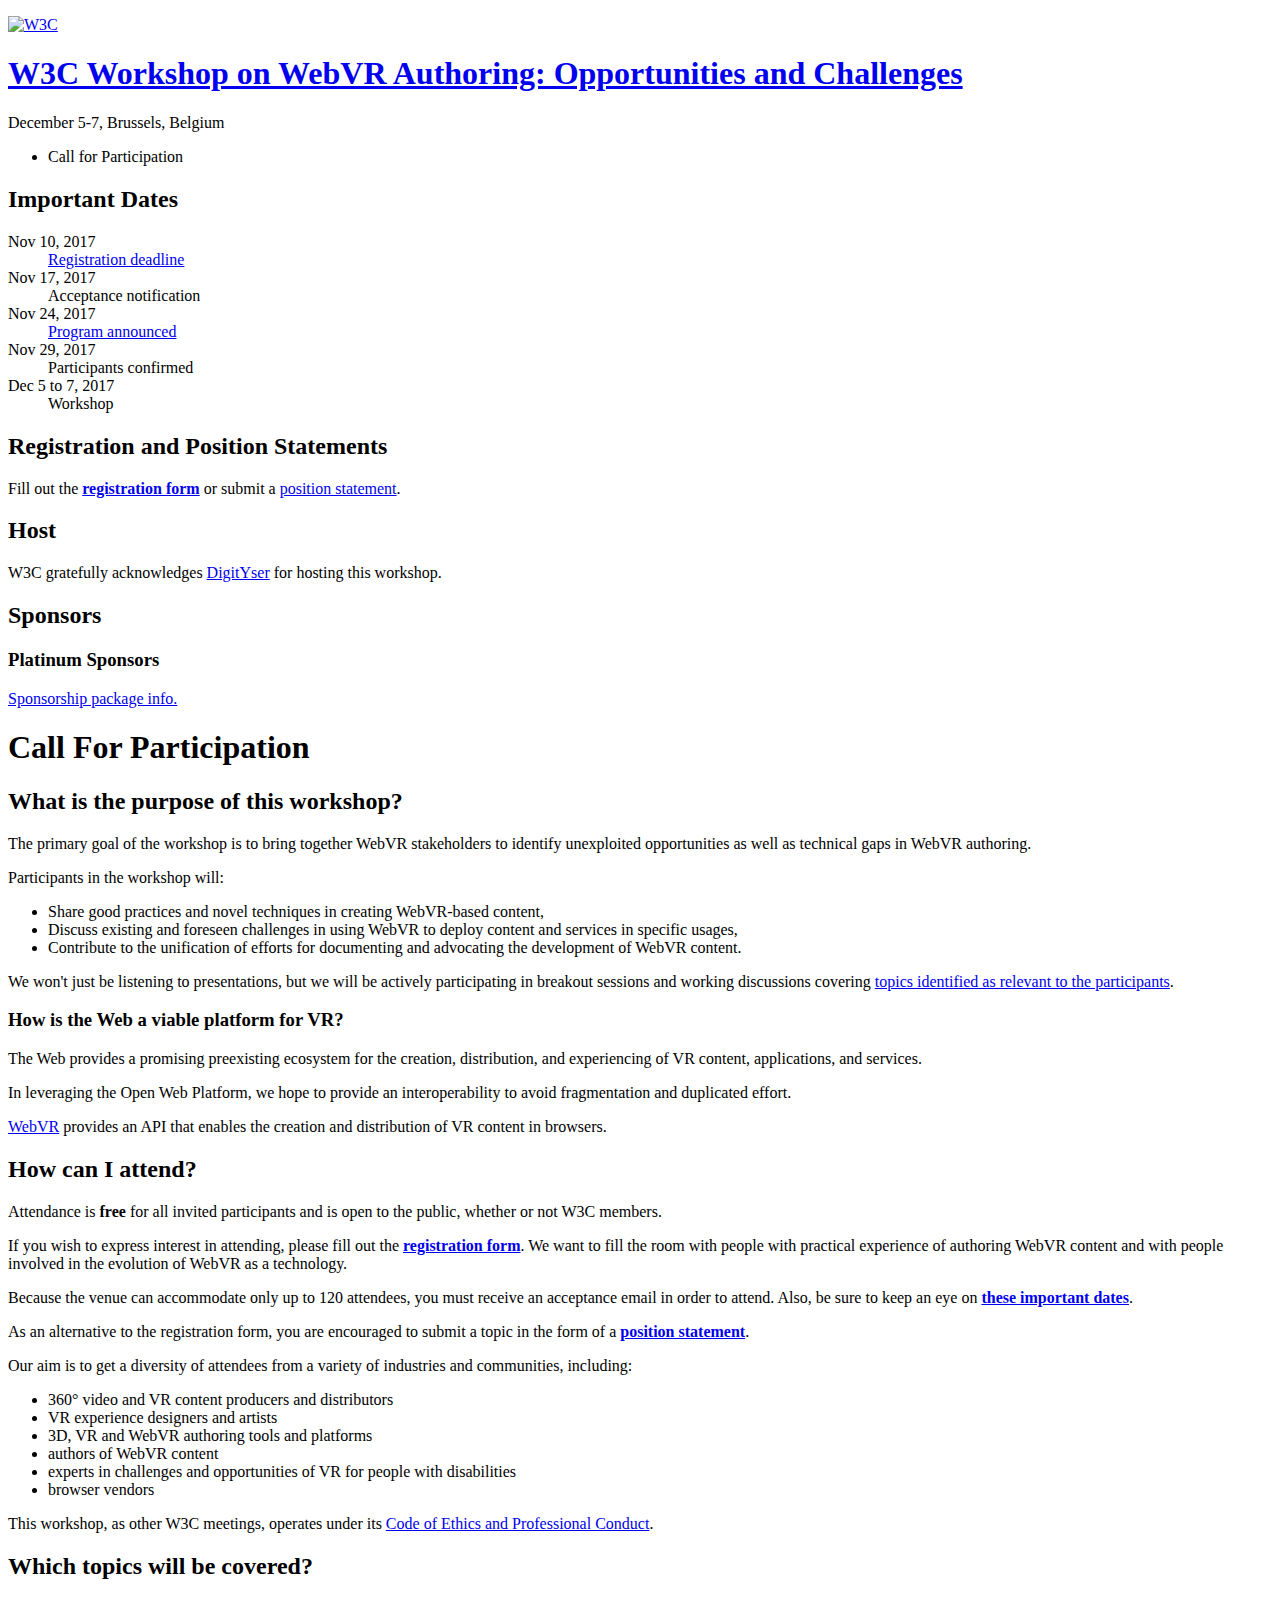
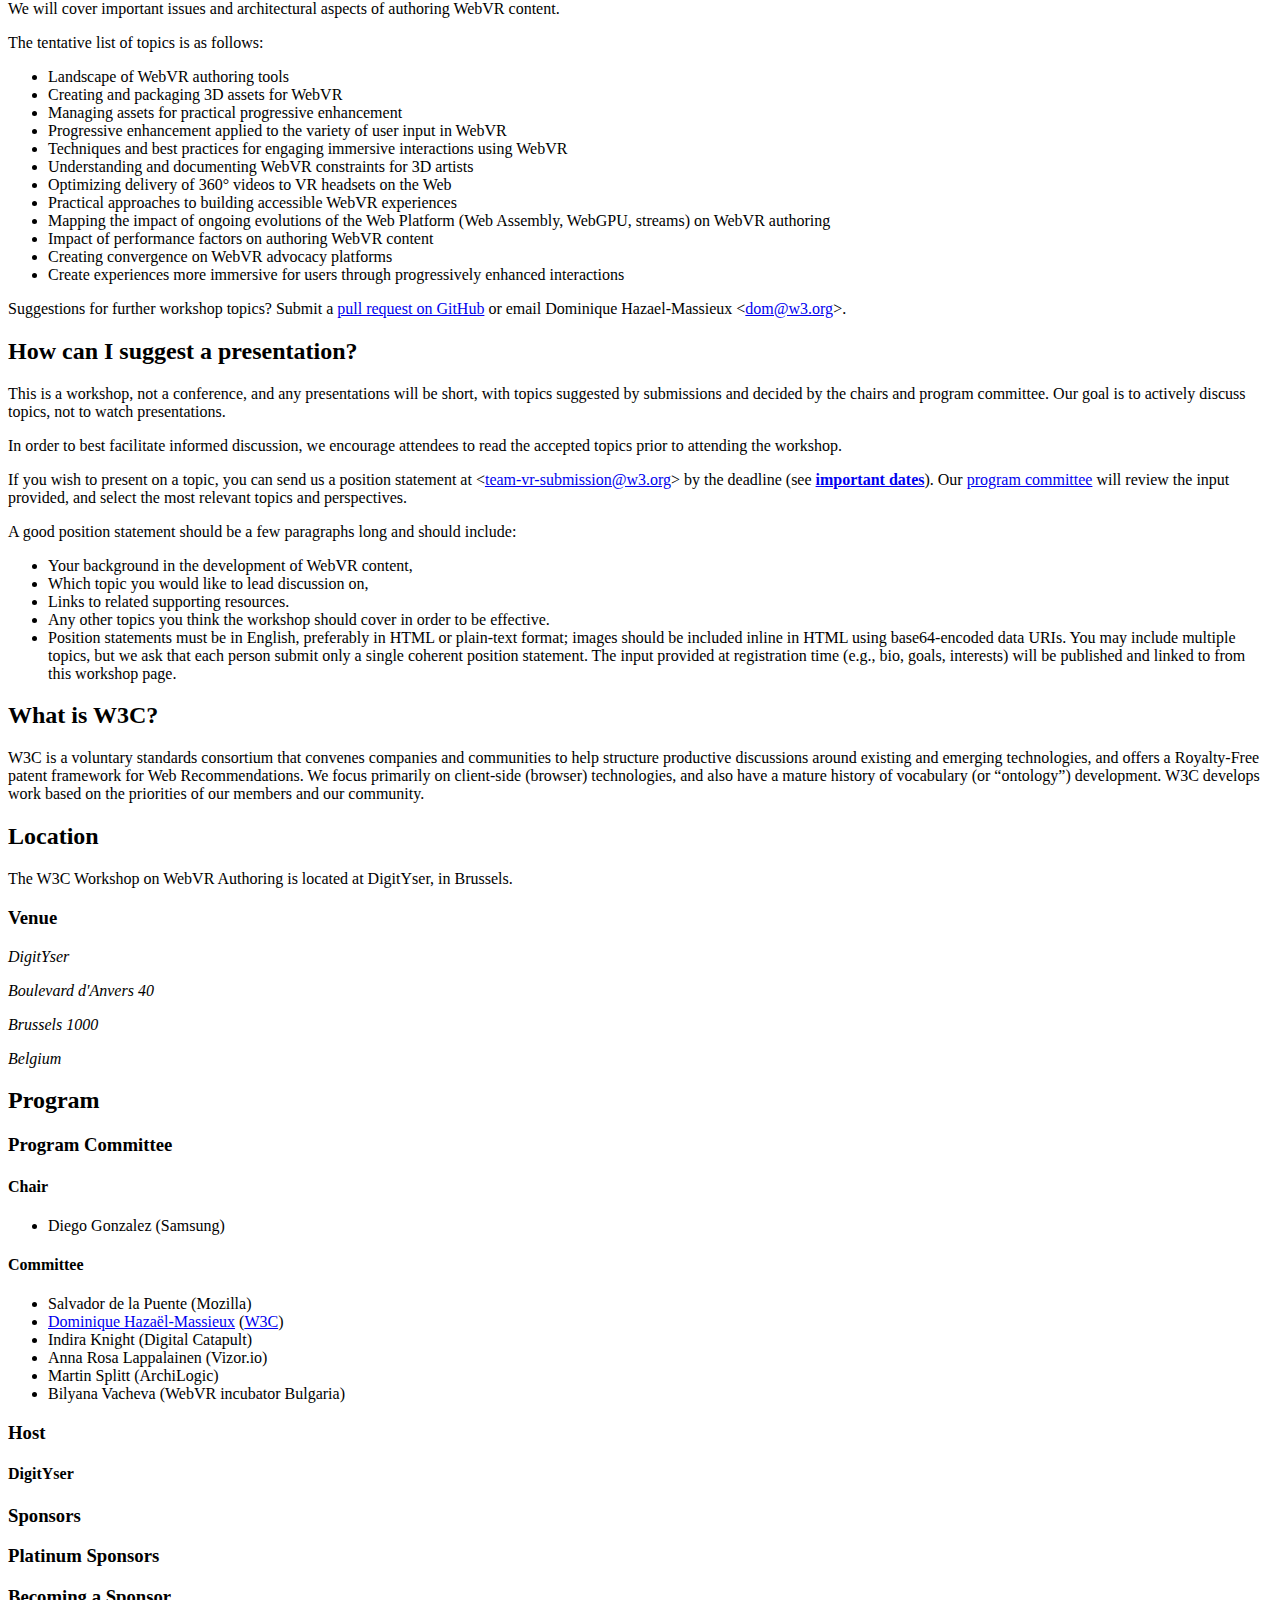
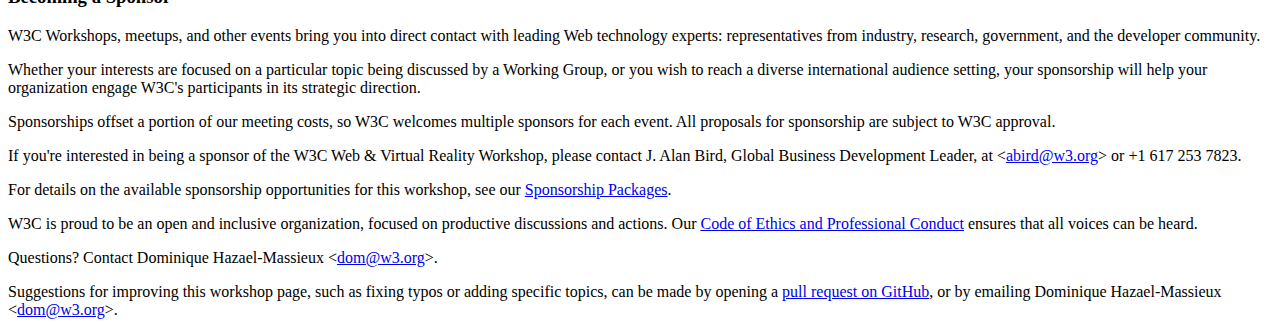
==== index.html @ 5d201906 "Merge ff33dc42a1a455f11a8742ea61b3605e697207d7 into 614a590b644e3ea439455aee85cab486842b11eb" ====
<!DOCTYPE html>
<html lang="en">
  <head>
    <meta charset="utf-8">
    <title>
      WebVR Authoring: opportunities and challenges - Call for Participation to W3C Workshop
    </title>
    <meta name="viewport" content="width=device-width, initial-scale=1">
    <link rel="stylesheet" href="style.css">
    <style>.todo { background-color: #ffa;}</style>
  </head>
  <body>
    <header class="header">
      <p>
        <a href="https://www.w3.org/"><img alt="W3C" src=
        "https://www.w3.org/Icons/w3c_home" height="48" width="72"></a>
      </p>
      <h1 id="top">
        <a href="./">W3C Workshop on WebVR Authoring: Opportunities and Challenges</a>
      </h1>
      <p>
        December 5-7, Brussels, Belgium</span>
      </p>
      <nav class="menu" id="menu">
        <ul>
          <li>
            <a class="active-tab">Call for Participation</a>
          </li>
        </ul>
      </nav>
    </header>
    <aside class="box" id="dates">
      <h2 class="footnote">
        Important Dates
      </h2>
      <dl>
        <dt>Nov 10, 2017</dt>
        <dd>
          <a href=
          "https://www.w3.org/2002/09/wbs/1/webvr-authoring/">Registration deadline</a>
        </dd>
        <dt>Nov 17, 2017</dt>
        <dd>
          Acceptance notification
        </dd>
        <dt>Nov 24, 2017</dt>
        <dd>
          <a href="schedule.html">Program announced</a>
        </dd>
        <dt>Nov 29, 2017</dt>
        <dd>
          Participants confirmed
        </dd>
        <dt>Dec 5 to 7, 2017</dt>
        <dd>
          Workshop
        </dd>
      </dl>
    </aside>
    <aside class="box" id="submit">
      <h2 class="footnote">
        Registration and Position Statements
      </h2>
      <p>
        Fill out the <a href=
        "https://www.w3.org/2002/09/wbs/1/webvr-authoring/"><b>registration
        form</b></a> or submit a <a href="#position-statements">position
        statement</a>.
      </p>
    </aside>
    <aside class="box box-host" id="host">
      <h2 class="footnote">
        Host
      </h2>
      <p class="image-paragraph-host">
        W3C gratefully acknowledges <a href="http://digityser.org/">DigitYser</a> for hosting this workshop.
      </p>
      <p class="image-paragraph">

      </p>
    </aside>
    <aside class="box" id="sponsors">
      <h2 class="footnote">
        Sponsors
      </h2>
      <article class="sponsors">
        <section class="sponsors-section sponsors-section--platinum">
          <h3 id="platinum-sidebar">
            Platinum Sponsors
          </h3>
          <p class="image-paragraph">
          </p>
        </section>
      </article>
      <p>
        <a href="sponsorship.html">Sponsorship package info.</a>
      </p>
    </aside>
    <main id="main" class="main">
      <section id="home">
        <h1>Call For Participation</h1>
        <section id="intro">
          <h2 id="goals">
            What is the purpose of this workshop?
          </h2>
          <p>The primary goal of the workshop is to bring together WebVR stakeholders to identify unexploited opportunities as well as technical gaps in WebVR authoring.</p>
          <p>Participants in the workshop will:</p>
          <ul>
            <li>Share good practices and novel techniques in creating WebVR-based content,</li>
            <li>Discuss existing and foreseen challenges in using WebVR to deploy content and services in specific usages,</li>
            <li>Contribute to the unification of efforts for documenting and advocating the development of WebVR content.</li>
          </ul>
          <p>
            We won't just be listening to presentations, but we will be actively participating in breakout sessions and working discussions covering <a href="#topics">topics identified as relevant to the participants</a>.
          </p>
          <h3 id="why-the-web">
            How is the Web a viable platform for VR?
          </h3>
          <p>The Web provides a promising preexisting ecosystem for the creation, distribution, and experiencing of VR content, applications, and services.</p>
          <p>In leveraging the Open Web Platform, we hope to provide an interoperability to avoid fragmentation and duplicated effort.</p>
          <p><a href="https://webvr.info/">WebVR</a> provides an API that enables the creation and distribution of VR content in browsers.</p>
          <h2 id="attend">
            How can I attend?
          </h2>
          <p>
            Attendance is <b>free</b> for all invited participants and is open to the public, whether or not W3C members.
          </p>
          <p>
            If you wish to express interest in attending, please fill out the <a href="https://www.w3.org/2002/09/wbs/1/webvr-authoring/"><b>registration form</b></a>. We want to fill the room with people with practical experience of authoring WebVR content and with people involved in the evolution of WebVR as a technology.
          </p>
          <p>
            Because the venue can accommodate only up to 120 attendees, you must receive an acceptance email in order to attend. Also, be sure to keep an eye on <a href="#dates"><b>these important dates</b></a>.
          </p>
          <p>
            As an alternative to the registration form, you are encouraged to
            submit a topic in the form of a <a href="#position-statements"><b>position statement</b></a>.
          </p>
          <p>Our aim is to get a diversity of attendees from a variety of industries and communities, including:</p>
          <ul>
            <li>360° video and VR content producers and distributors</li>
            <li>VR experience designers and artists</li>
            <li>3D, VR and WebVR authoring tools and platforms</li>
            <li>authors of WebVR content</li>
            <li>experts in challenges and opportunities of VR for people with disabilities</li>
            <li>browser vendors</li>
          </ul>

          <p>This workshop, as other W3C meetings, operates under its <a href="https://www.w3.org/Consortium/cepc/">Code of Ethics and Professional Conduct</a>.</p>

          <!--<p>See also the current <a href="participants.html">list of expected participants</a>.</p>-->
          <h2 id="topics">
            Which topics will be covered?
          </h2>
          <p>
            We will cover important issues and architectural aspects of authoring WebVR content.
          </p>
          <p>
            The tentative list of topics is as follows:
          </p>
          <ul>
            <li>Landscape of WebVR authoring tools</li>
            <li>Creating and packaging 3D assets for WebVR</li>
            <li>Managing assets for practical progressive enhancement</li>
            <li>Progressive enhancement applied to the variety of user input in WebVR</li>
            <li>Techniques and best practices for engaging immersive interactions using WebVR</li>
            <li>Understanding and documenting WebVR constraints for 3D artists</li>
            <li>Optimizing delivery of 360° videos to VR headsets on the Web</li>
            <li>Practical approaches to building accessible WebVR experiences</li>
            <li>Mapping the impact of ongoing evolutions of the Web Platform (Web Assembly, WebGPU, streams) on WebVR authoring</li>
            <li>Impact of performance factors on authoring WebVR content</li>
            <li>Creating convergence on WebVR advocacy platforms</li>
            <li>Create experiences more immersive for users through progressively enhanced interactions</li>
          </ul>
          <p>
            Suggestions for further workshop topics? Submit a <a href=
            "https://github.com/w3c/webvr-content-workshop/">pull request on GitHub</a> or
            email Dominique Hazael-Massieux &lt;<a href=
            "mailto:dom@w3.org@w3.org">dom@w3.org</a>&gt;.
          </p>
          <h2 id="position-statements">
            How can I suggest a presentation?
          </h2>
          <p>
            This is a workshop, not a conference, and any presentations will be short, with topics suggested by submissions and decided by the chairs and program committee. Our goal is to actively discuss topics, not to watch presentations.
          </p>
          <p>
            In order to best facilitate informed discussion, we encourage attendees to read the accepted topics prior to attending the workshop.
          </p>
          <p>
            If you wish to present on a topic, you can send us a position statement at &lt;<a href="mailto:team-vr-submission@w3.org">team-vr-submission@w3.org</a>&gt; by the deadline (see <a href="#dates"><b>important dates</b></a>). Our <a href="committee">program committee</a> will review the input provided, and select the most relevant topics and perspectives.
          </p>
          <p>
            A good position statement should be a few paragraphs long and should include:
          </p>
          <ul>
            <li>Your background in the development of WebVR content,</li>
            <li>Which topic you would like to lead discussion on,</li>
            <li>Links to related supporting resources.</li>
            <li>Any other topics you think the workshop should cover in order to be effective.</li>
            <li>Position statements must be in English, preferably in HTML or plain-text format; images should be included inline in HTML using base64-encoded data URIs. You may include multiple topics, but we ask that each person submit only a single coherent position statement. The input provided at registration time (e.g., bio, goals, interests) will be published and linked to from this workshop page.</li>
          </ul>
        </section>
        <section>
          <h2 id="w3c">
            What is W3C?
          </h2>
          <p>
            W3C is a voluntary standards consortium that convenes companies and
            communities to help structure productive discussions around existing
            and emerging technologies, and offers a Royalty-Free patent framework
            for Web Recommendations. We focus primarily on client-side (browser)
            technologies, and also have a mature history of vocabulary (or
            “ontology”) development. W3C develops work based on the priorities of
            our members and our community.
          </p>
        </section>
        <section>
          <h2 id="location">
            Location
          </h2>
          <p>
            The W3C Workshop on WebVR Authoring is located at DigitYser, in Brussels.
          </p>
          <h3 id="venue">
            Venue
          </h3>
          <address itemprop="address" itemscope itemtype=
          "http://schema.org/PostalAddress">
            <p itemprop="name">
              DigitYser
            </p>
            <p itemprop="streetAddress">
              Boulevard d'Anvers 40
            </p>
            <p>
              <span itemprop="addressLocality">Brussels</span> <span itemprop="postalCode">1000</span>
            </p>
            <p itemprop="addressCountry">
              Belgium
            </p>
          </address><!-- <span itemprop="telephone">+1 (415) 345-7500</span> -->
          <!-- <div class="event-title"></div> -->
          <!--      <p class="event-date">Wednesday–Thursday, 29–30 June 2016</p>
          <p class="event-time">8:00–17:00</p>-->
          <!--
        <h3 id="hotels">Hotels</h3>
          <p>W3C has not negotiated special prices with any hotels, but we have identified these reasonably-priced hotels within walking distance of the venue:</p>
          <ul>
            <li><a href="http://www.comfortinn.com/hotel-san_francisco-california-CA004">Comfort Inn</a>: the least-expensive option.</li>
          </ul>
          <p>Attendees may also wish to check local bed-and-breakfast options nearby.</p>
          <h3 id="transportation">Transportation</h3>
          <p>The nearest airport is the <a href="http://www.flysfo.com/">San Francisco International Airport (SFO)</a>.</p>
          <p><a href="https://maps.google.com/maps?q=37.806164,-122.432071&amp;ll=37.806164,-122.43207&amp;spn=0.001776,0.003256&amp;hnear=0x808581277c4eb1a1:0x55e6588ea60ba92f,37.806164,-122.432071&amp;gl=us&amp;t=m&amp;z=19">Map to venue</a></p>
          <iframe marginheight="0" marginwidth="0" src="https://maps.google.com/maps/ms?msa=0&amp;msid=211283217828138983609.0004f1b1bd006b8f4a930&amp;gl=us&amp;ie=UTF8&amp;t=m&amp;ll=37.806426,-122.432082&amp;spn=0,0&amp;output=embed" frameborder="0" height="300" scrolling="no" width="400"></iframe>
          -->
          <!-- https://www.google.com/search?q=37.806164%2C-122.432071&oq=37.806164%2C-122.432071&aqs=chrome..69i57j69i60.462j0j7&sourceid=chrome&espv=210&es_sm=119&ie=UTF-8 -->
        </section>
        <section>
          <h2 id="program">
            Program
          </h2>
          <h3 id="committee">
            Program Committee
          </h3>
          <h4>
            Chair
          </h4>
          <ul>
            <li>Diego Gonzalez (Samsung)</li>
          </ul>
          <h4>
            Committee
          </h4>
          <ul>
            <li>Salvador de la Puente (Mozilla)</li>
            <li><a href="https://twitter.com/dontcallmeDOM">Dominique Hazaël-Massieux</a> (<a href="https://www.w3.org/">W3C</a>)
            </li>
            <li>Indira Knight (Digital Catapult)</li>
            <li>Anna Rosa Lappalainen (Vizor.io)</li>

            <li>Martin Splitt (ArchiLogic)</li>
            <li>Bilyana Vacheva (WebVR incubator Bulgaria)</li>
          </ul>
        </section>
        <section>
          <h3 id="host-sponsors">
            Host
          </h3>
          <h4>DigitYser</h4>
          <p>
          </p>
          <h3 id="sponsors">
            Sponsors
          </h3>
          <section class="sponsors-section sponsors-section--platinum">
            <h3 id="platinum-sidebar">
              Platinum Sponsors
            </h3>
            <p class="image-paragraph">
            </p>
          </section>
          <article>
            <h3 id="sponsorship">
              Becoming a Sponsor
            </h3>
            <p>
              W3C Workshops, meetups, and other events bring you into direct
              contact with leading Web technology experts: representatives from
              industry, research, government, and the developer community.
            </p>
            <p>
              Whether your interests are focused on a particular topic being
              discussed by a Working Group, or you wish to reach a diverse
              international audience setting, your sponsorship will help
              your organization engage W3C&#39;s participants in its strategic direction.
            </p>
            <p>
              Sponsorships offset a portion of our meeting costs, so W3C welcomes
              multiple sponsors for each event. All proposals for sponsorship are
              subject to W3C approval.
            </p>
            <p>
              If you&#39;re interested in being a sponsor of the W3C Web &amp; Virtual
              Reality Workshop, please contact J. Alan Bird, Global Business
              Development Leader, at &lt;<a href=
              "mailto:abird@w3.org">abird@w3.org</a>&gt; or +1 617 253 7823.
            </p>
            <p>
              For details on the available sponsorship opportunities for this
              workshop, see our <a href="sponsorship.html">Sponsorship
              Packages</a>.
            </p>
          </article>
        </section>
      </section>
    </main>
    <footer class="footer" id="footer">
      <p>
        W3C is proud to be an open and inclusive organization, focused on
        productive discussions and actions. Our <a href=
        "https://www.w3.org/Consortium/cepc/">Code of Ethics and Professional
        Conduct</a> ensures that all voices can be heard.
      </p>
      <p>
        Questions? Contact Dominique Hazael-Massieux &lt;<a href=
        "mailto:dom@w3.org">dom@w3.org</a>&gt;.
      </p>
      <p>
        Suggestions for improving this workshop page, such as fixing typos or
        adding specific topics, can be made by opening a <a href=
        "https://github.com/w3c/webvr-content-workshop/">pull request on GitHub</a>, or by
        emailing Dominique Hazael-Massieux &lt;<a href=
        "mailto:dom@w3.org">dom@w3.org</a>&gt;.
      </p>
    </footer>
    <script src="script.js"></script>
  </body>
</html>
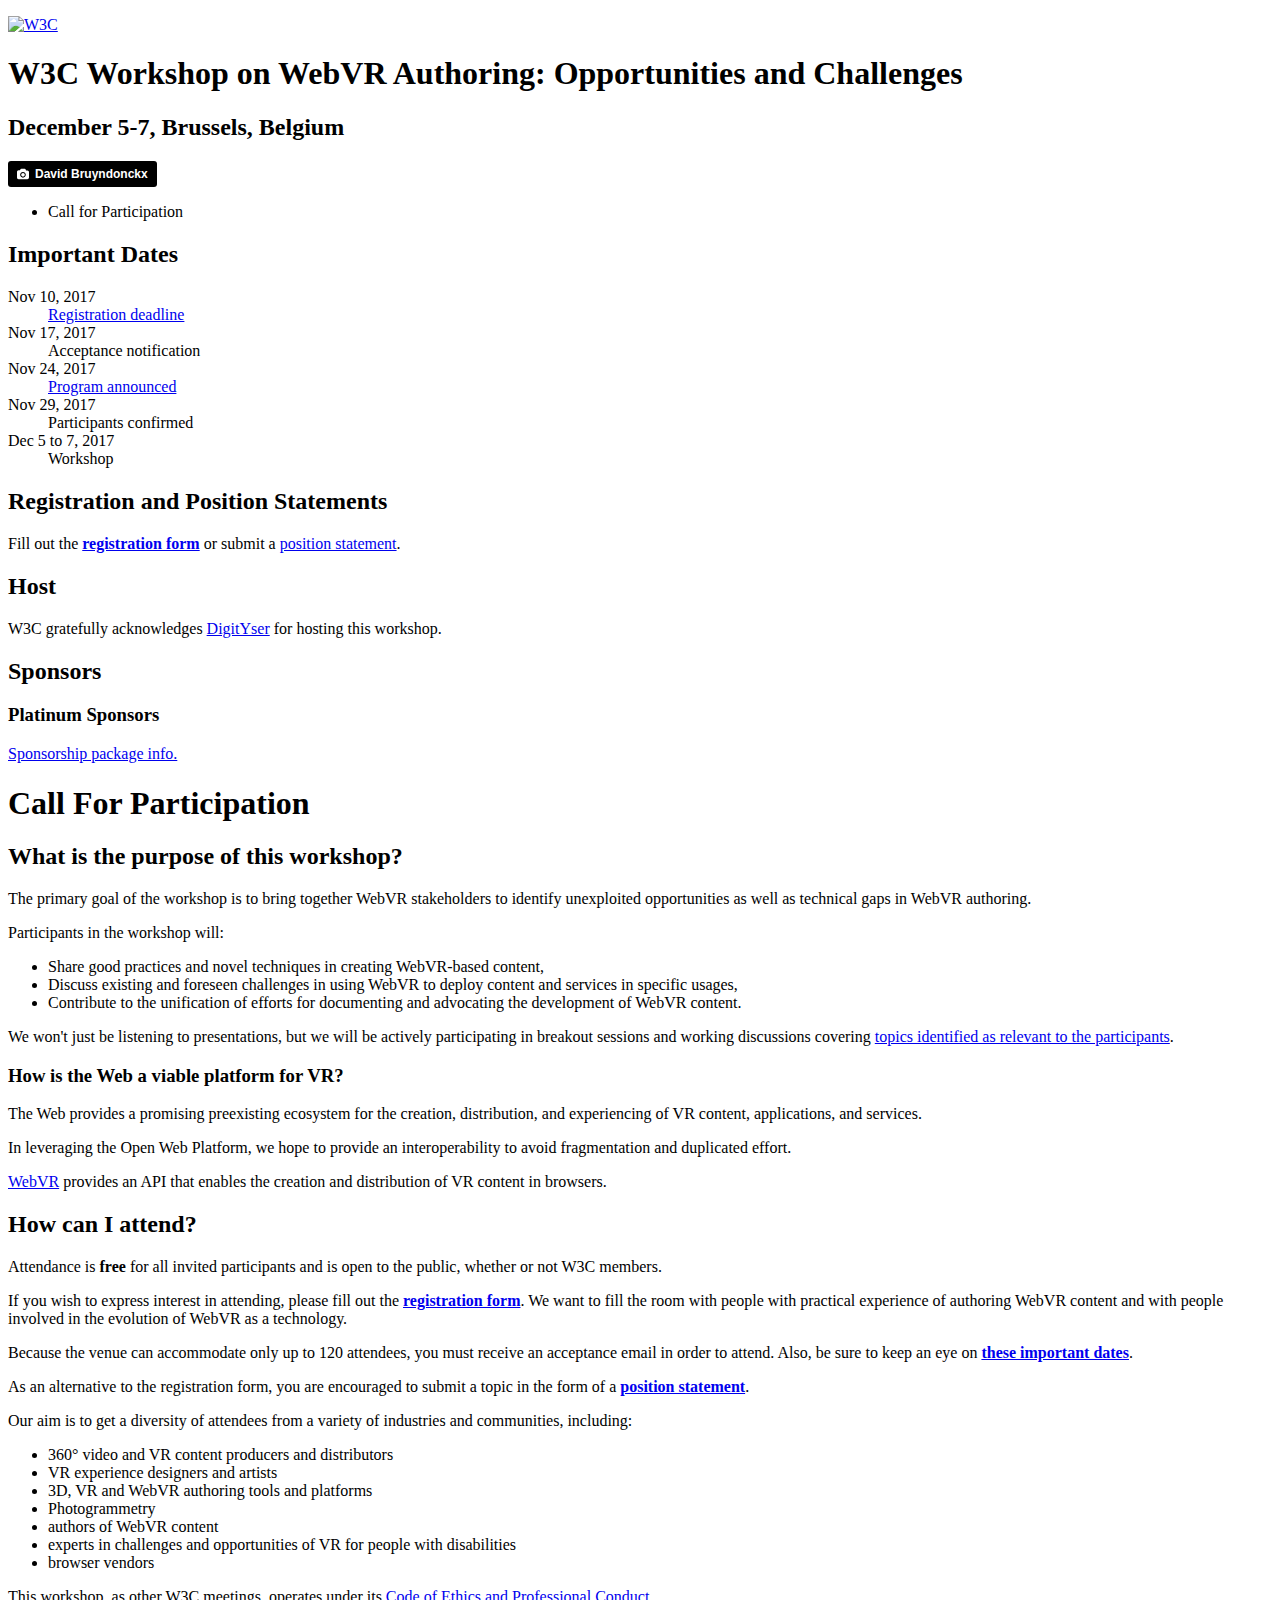
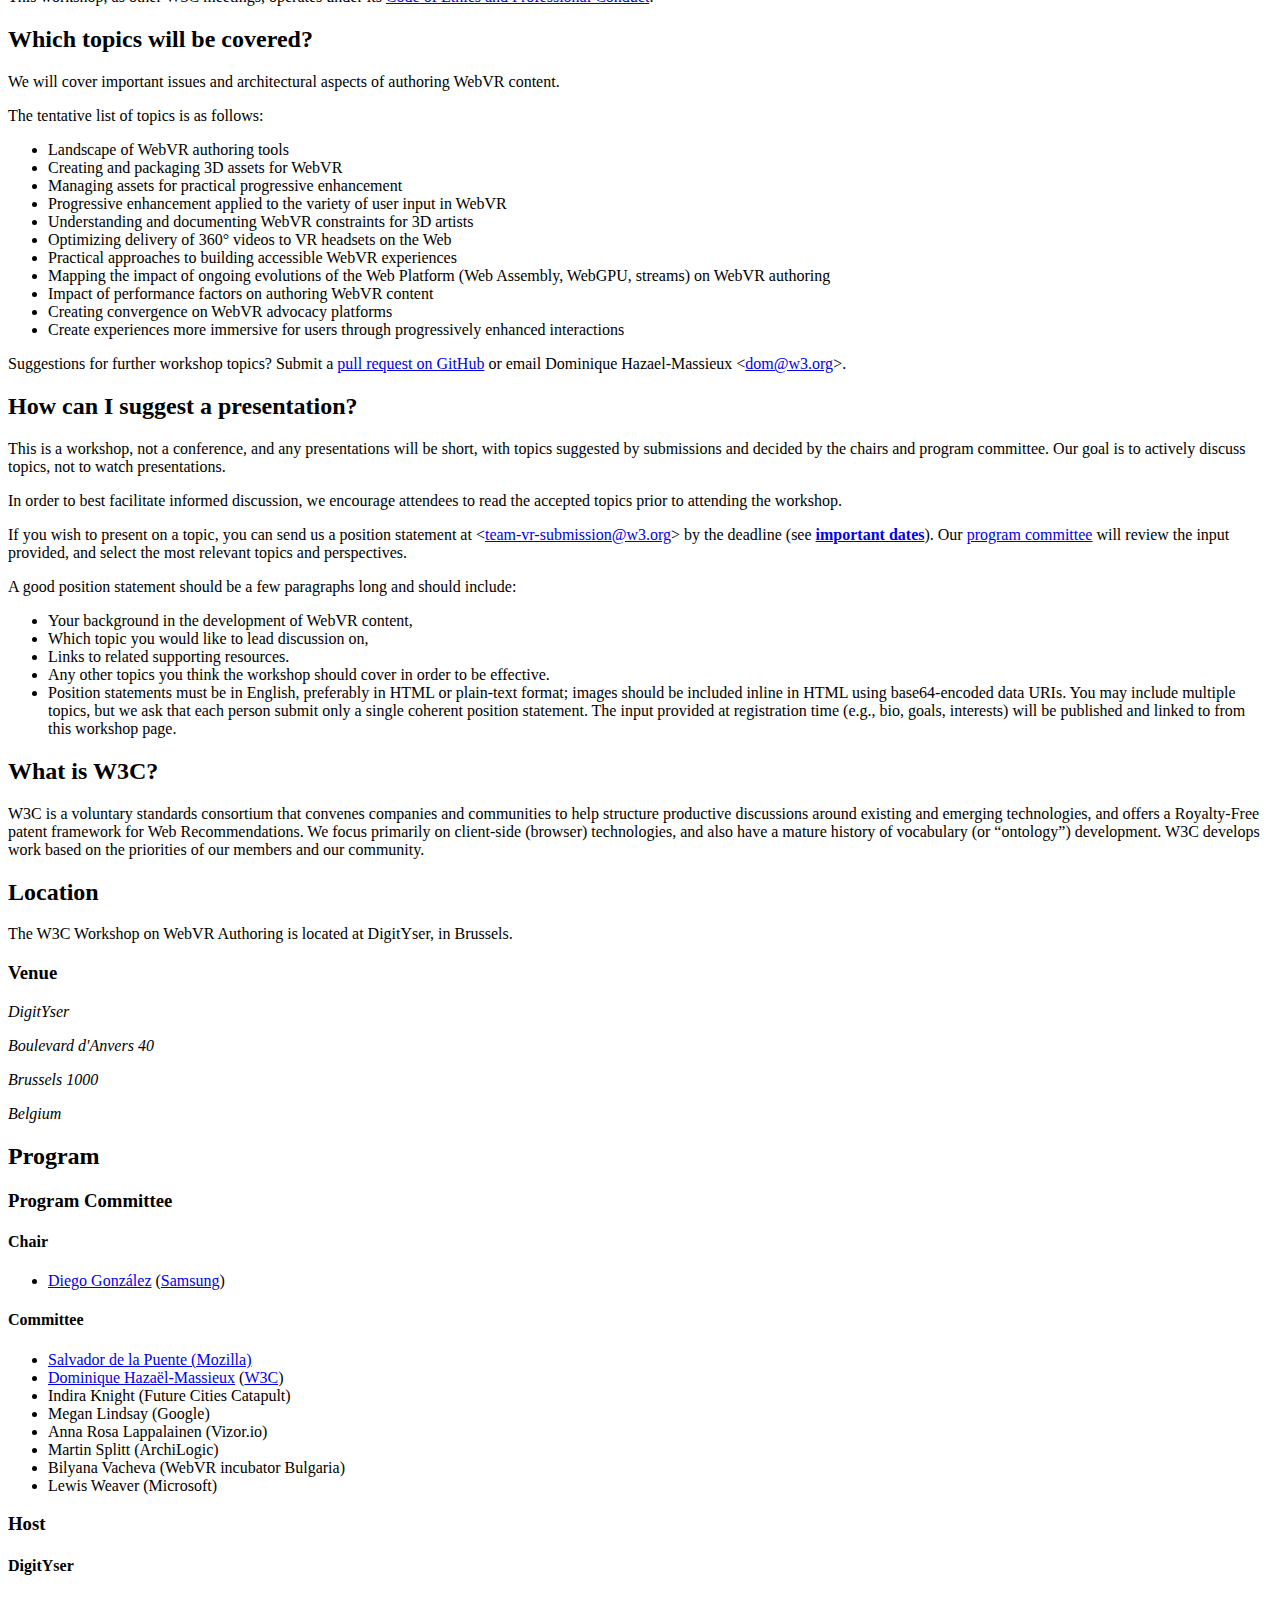
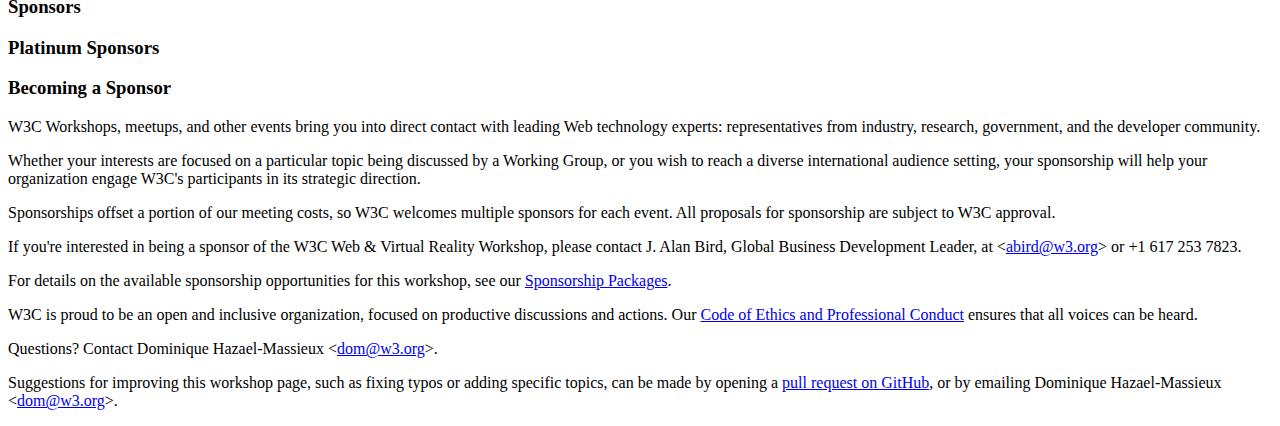
==== commit be19c3ab: "Update index.html" ====
--- a/index.html
+++ b/index.html
@@ -15,12 +15,15 @@
         <a href="https://www.w3.org/"><img alt="W3C" src=
         "https://www.w3.org/Icons/w3c_home" height="48" width="72"></a>
       </p>
-      <h1 id="top">
-        <a href="./">W3C Workshop on WebVR Authoring: Opportunities and Challenges</a>
+      <div id="top">
+      <h1>
+        W3C Workshop on WebVR Authoring: Opportunities and Challenges
       </h1>
-      <p>
-        December 5-7, Brussels, Belgium</span>
-      </p>
+      <h2>
+        December 5-7, Brussels, Belgium
+      </h2>
+      <a class="credit" style="background-color:black;color:white;text-decoration:none;padding:4px 6px;font-family:-apple-system, BlinkMacSystemFont, &quot;San Francisco&quot;, &quot;Helvetica Neue&quot;, Helvetica, Ubuntu, Roboto, Noto, &quot;Segoe UI&quot;, Arial, sans-serif;font-size:12px;font-weight:bold;line-height:1.2;display:inline-block;border-radius:3px;" href="https://unsplash.com/@david_bxl?utm_medium=referral&amp;utm_campaign=photographer-credit&amp;utm_content=creditBadge" target="_blank" rel="noopener noreferrer" title="Download free do whatever you want high-resolution photos from David Bruyndonckx"><span style="display:inline-block;padding:2px 3px;"><svg xmlns="http://www.w3.org/2000/svg" style="height:12px;width:auto;position:relative;vertical-align:middle;top:-1px;fill:white;" viewBox="0 0 32 32"><title></title><path d="M20.8 18.1c0 2.7-2.2 4.8-4.8 4.8s-4.8-2.1-4.8-4.8c0-2.7 2.2-4.8 4.8-4.8 2.7.1 4.8 2.2 4.8 4.8zm11.2-7.4v14.9c0 2.3-1.9 4.3-4.3 4.3h-23.4c-2.4 0-4.3-1.9-4.3-4.3v-15c0-2.3 1.9-4.3 4.3-4.3h3.7l.8-2.3c.4-1.1 1.7-2 2.9-2h8.6c1.2 0 2.5.9 2.9 2l.8 2.4h3.7c2.4 0 4.3 1.9 4.3 4.3zm-8.6 7.5c0-4.1-3.3-7.5-7.5-7.5-4.1 0-7.5 3.4-7.5 7.5s3.3 7.5 7.5 7.5c4.2-.1 7.5-3.4 7.5-7.5z"></path></svg></span><span style="display:inline-block;padding:2px 3px;">David Bruyndonckx</span></a>
+      </div>
       <nav class="menu" id="menu">
         <ul>
           <li>
@@ -140,6 +143,7 @@
             <li>360° video and VR content producers and distributors</li>
             <li>VR experience designers and artists</li>
             <li>3D, VR and WebVR authoring tools and platforms</li>
+            <li>Photogrammetry</li>
             <li>authors of WebVR content</li>
             <li>experts in challenges and opportunities of VR for people with disabilities</li>
             <li>browser vendors</li>
@@ -162,7 +166,6 @@
             <li>Creating and packaging 3D assets for WebVR</li>
             <li>Managing assets for practical progressive enhancement</li>
             <li>Progressive enhancement applied to the variety of user input in WebVR</li>
-            <li>Techniques and best practices for engaging immersive interactions using WebVR</li>
             <li>Understanding and documenting WebVR constraints for 3D artists</li>
             <li>Optimizing delivery of 360° videos to VR headsets on the Web</li>
             <li>Practical approaches to building accessible WebVR experiences</li>
@@ -267,20 +270,20 @@
             Chair
           </h4>
           <ul>
-            <li>Diego Gonzalez (Samsung)</li>
+            <li><a href="https://twitter.com/diekus">Diego Gonz&aacute;lez</a> (<a href="https://samsunginter.net">Samsung</a>)</li>
           </ul>
           <h4>
             Committee
           </h4>
           <ul>
-            <li>Salvador de la Puente (Mozilla)</li>
-            <li><a href="https://twitter.com/dontcallmeDOM">Dominique Hazaël-Massieux</a> (<a href="https://www.w3.org/">W3C</a>)
-            </li>
-            <li>Indira Knight (Digital Catapult)</li>
+            <li><a href="https://twitter.com/salvadelapuente">Salvador de la Puente (Mozilla)</a></li>
+            <li><a href="https://twitter.com/dontcallmeDOM">Dominique Hazaël-Massieux</a> (<a href="https://www.w3.org/">W3C</a>)</li>
+            <li>Indira Knight (Future Cities Catapult)</li>
+            <li>Megan Lindsay (Google)</li>
             <li>Anna Rosa Lappalainen (Vizor.io)</li>
-
             <li>Martin Splitt (ArchiLogic)</li>
             <li>Bilyana Vacheva (WebVR incubator Bulgaria)</li>
+            <li>Lewis Weaver (Microsoft)</li>
           </ul>
         </section>
         <section>
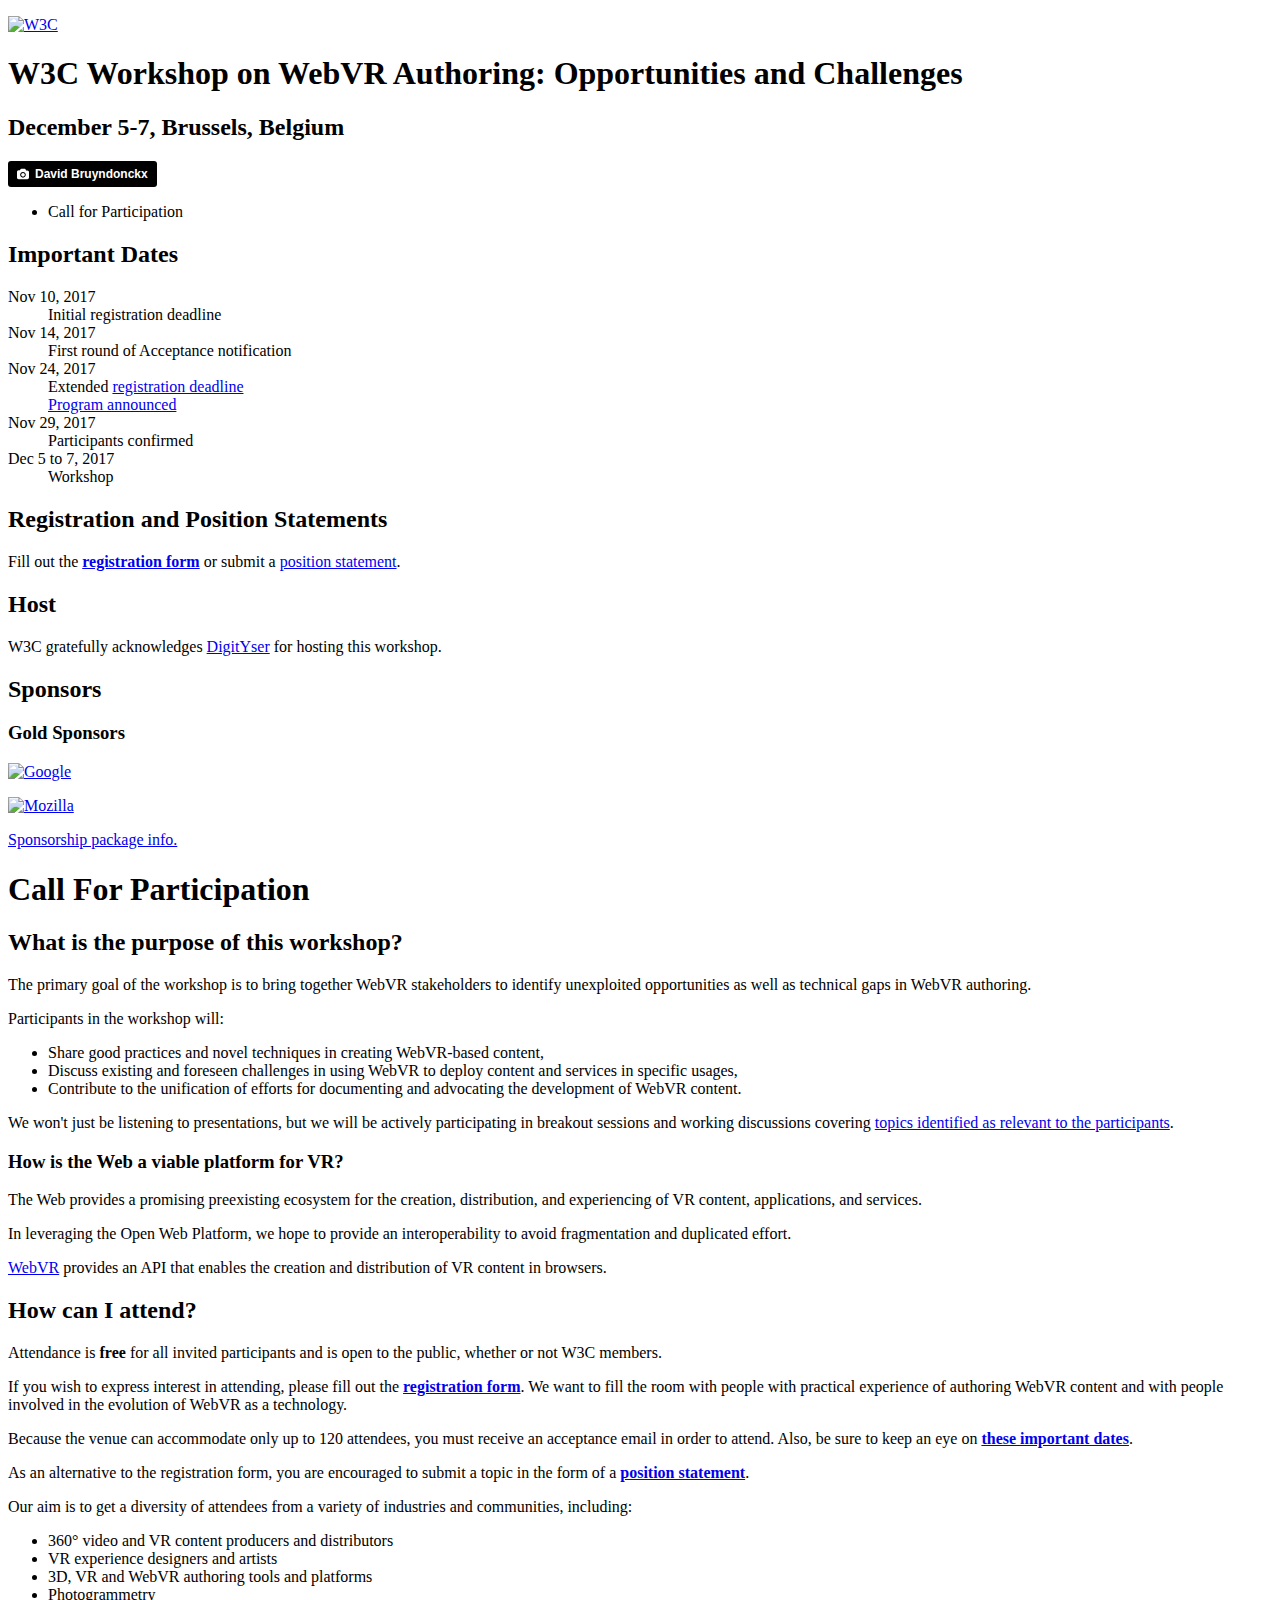
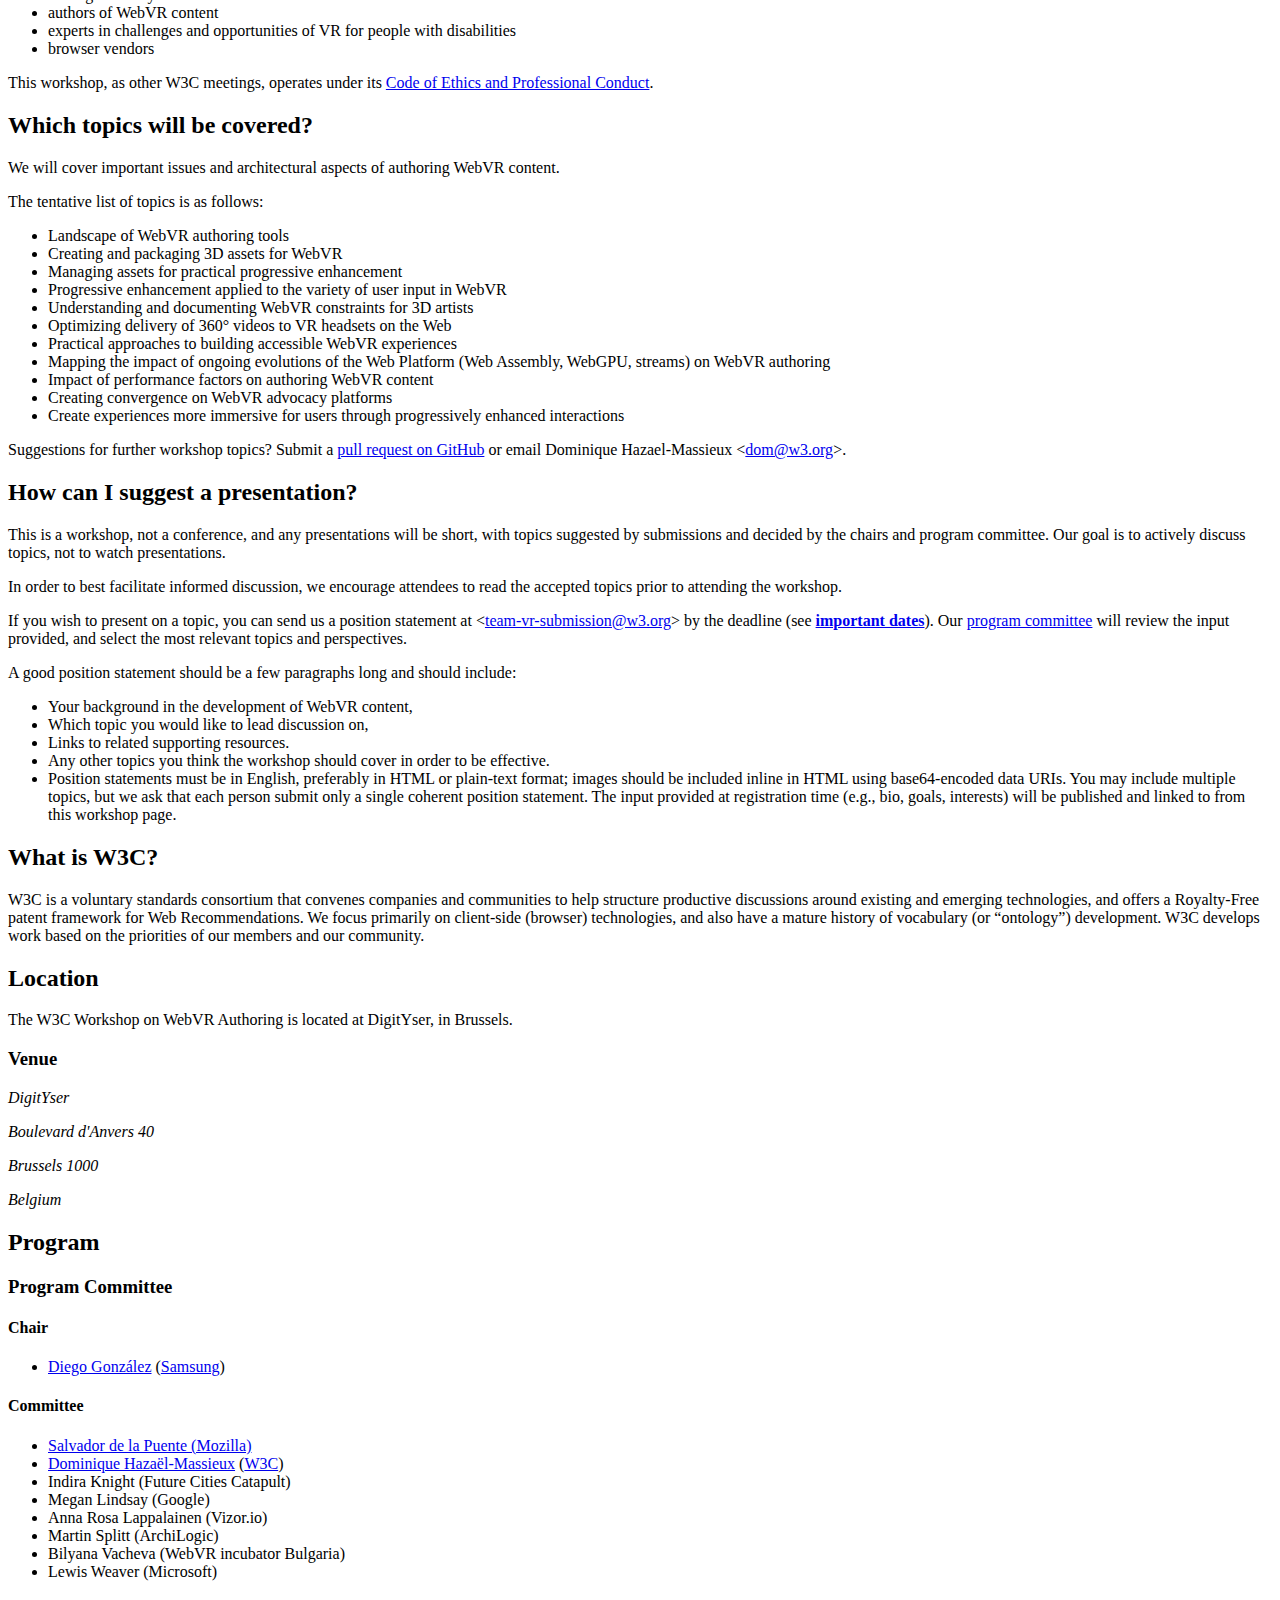
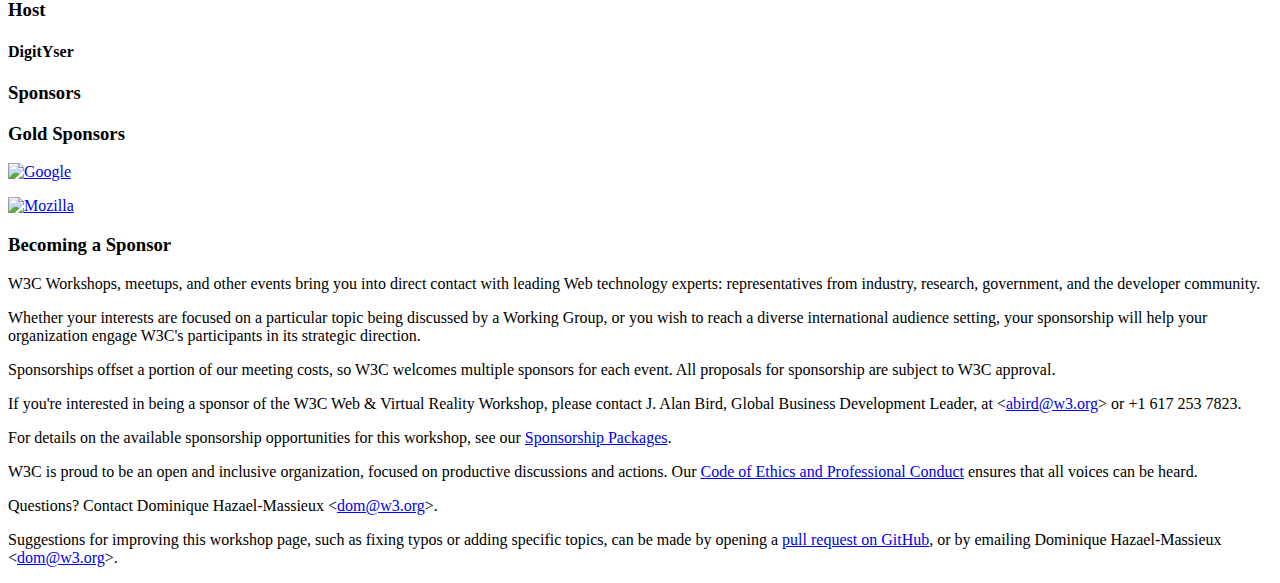
==== commit 371cf6e2: "Document extended registration deadline" ====
--- a/index.html
+++ b/index.html
@@ -38,15 +38,16 @@
       </h2>
       <dl>
         <dt>Nov 10, 2017</dt>
+        <dd>Initial
+          registration deadline
+        </dd>
+        <dt>Nov 14, 2017</dt>
         <dd>
-          <a href=
-          "https://www.w3.org/2002/09/wbs/1/webvr-authoring/">Registration deadline</a>
-        </dd>
-        <dt>Nov 17, 2017</dt>
-        <dd>
-          Acceptance notification
+          First round of Acceptance notification
         </dd>
         <dt>Nov 24, 2017</dt>
+        <dd>Extended <a href=
+          "https://www.w3.org/2002/09/wbs/1/webvr-authoring/">registration deadline</a></dd>
         <dd>
           <a href="schedule.html">Program announced</a>
         </dd>
@@ -87,11 +88,19 @@
         Sponsors
       </h2>
       <article class="sponsors">
-        <section class="sponsors-section sponsors-section--platinum">
-          <h3 id="platinum-sidebar">
-            Platinum Sponsors
+        <section class="sponsors-section sponsors-section--gold">
+          <h3 id="gold-sidebar">
+            Gold Sponsors
           </h3>
           <p class="image-paragraph">
+            <a href="https://www.google.com/" class="image-link">
+              <img src="google.svg" alt="Google">
+            </a>
+          </p>
+          <p class="image-paragraph">
+            <a href="https://www.mozilla.org/" class="image-link">
+              <img src="mozilla.svg" alt="Mozilla">
+            </a>
           </p>
         </section>
       </article>
@@ -296,12 +305,20 @@
           <h3 id="sponsors">
             Sponsors
           </h3>
-          <section class="sponsors-section sponsors-section--platinum">
-            <h3 id="platinum-sidebar">
-              Platinum Sponsors
+          <section class="sponsors-section sponsors-section--gold">
+            <h3 id="gold-sidebar">
+              Gold Sponsors
             </h3>
             <p class="image-paragraph">
-            </p>
+            <a href="https://www.google.com/" class="image-link">
+              <img src="google.svg" alt="Google">
+            </a>
+          </p>
+          <p class="image-paragraph">
+            <a href="https://www.mozilla.org/" class="image-link">
+              <img src="mozilla.svg" alt="Mozilla">
+            </a>
+          </p>
           </section>
           <article>
             <h3 id="sponsorship">
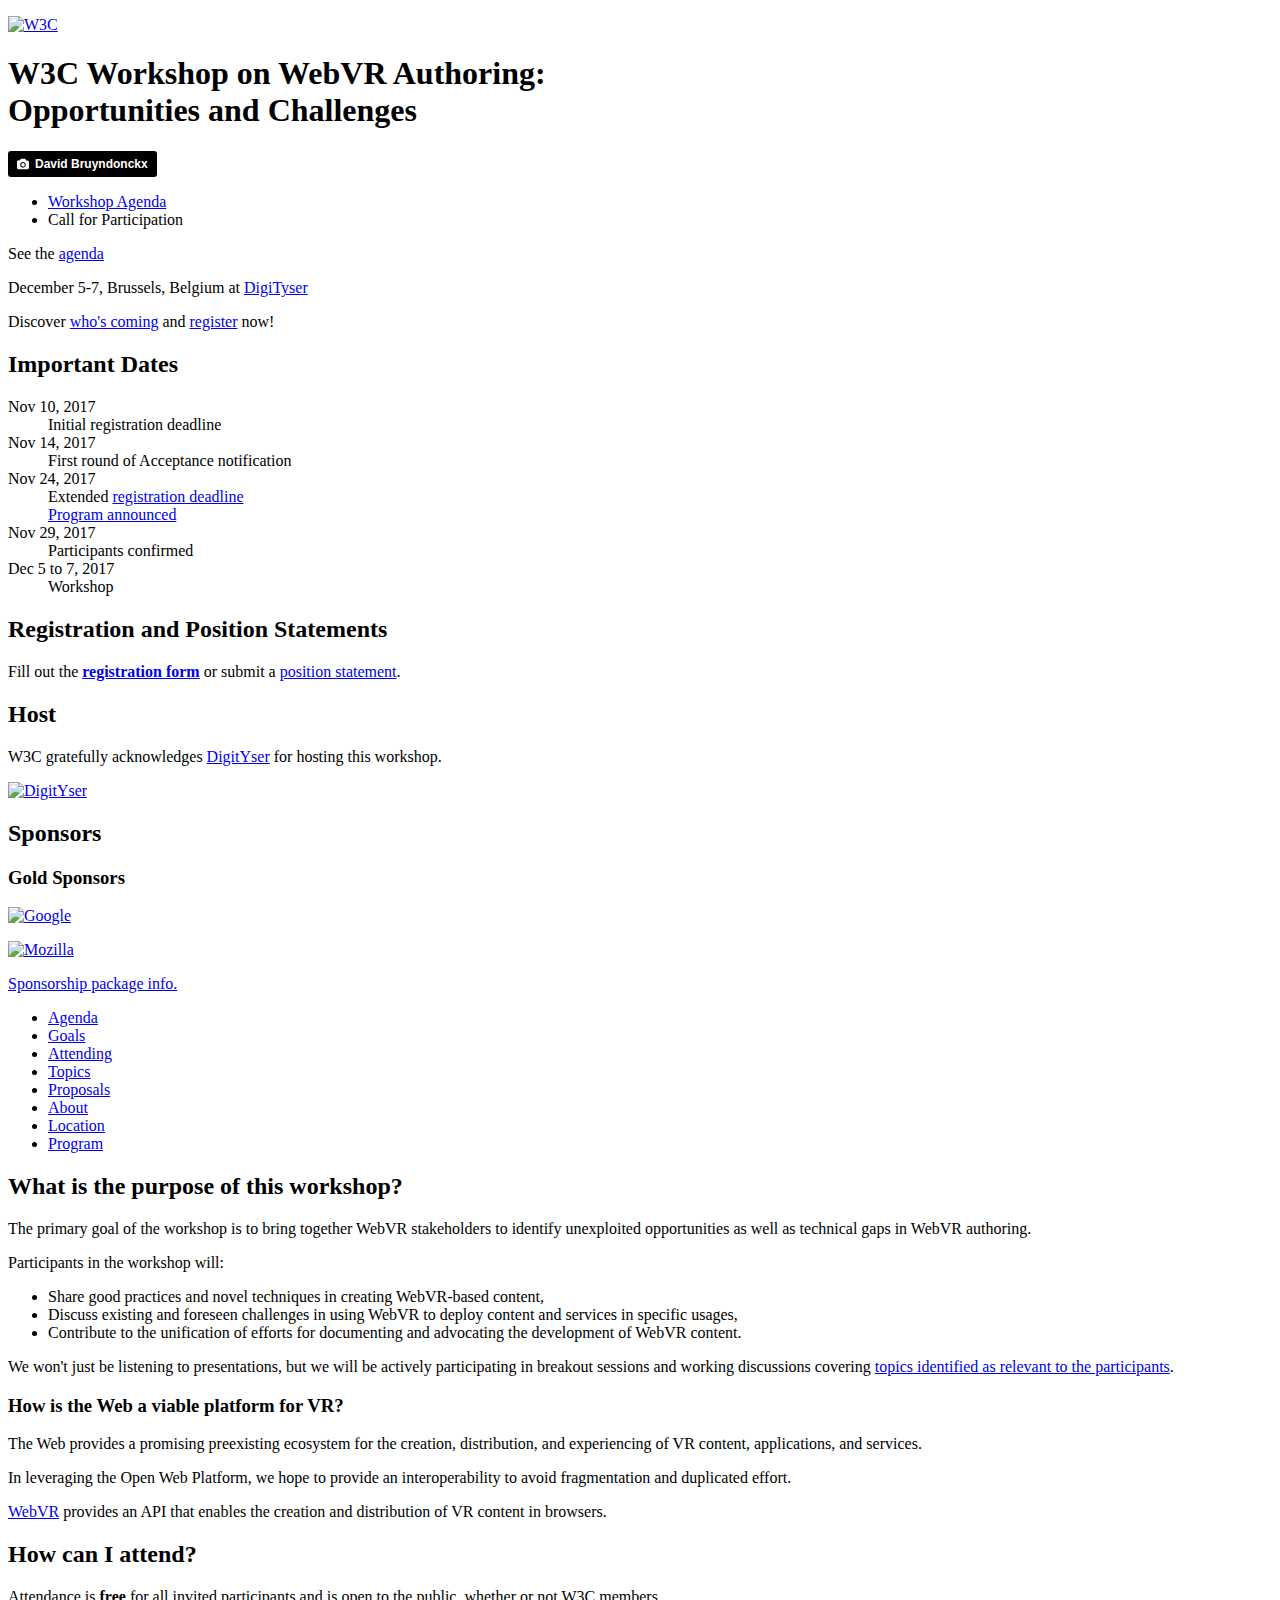
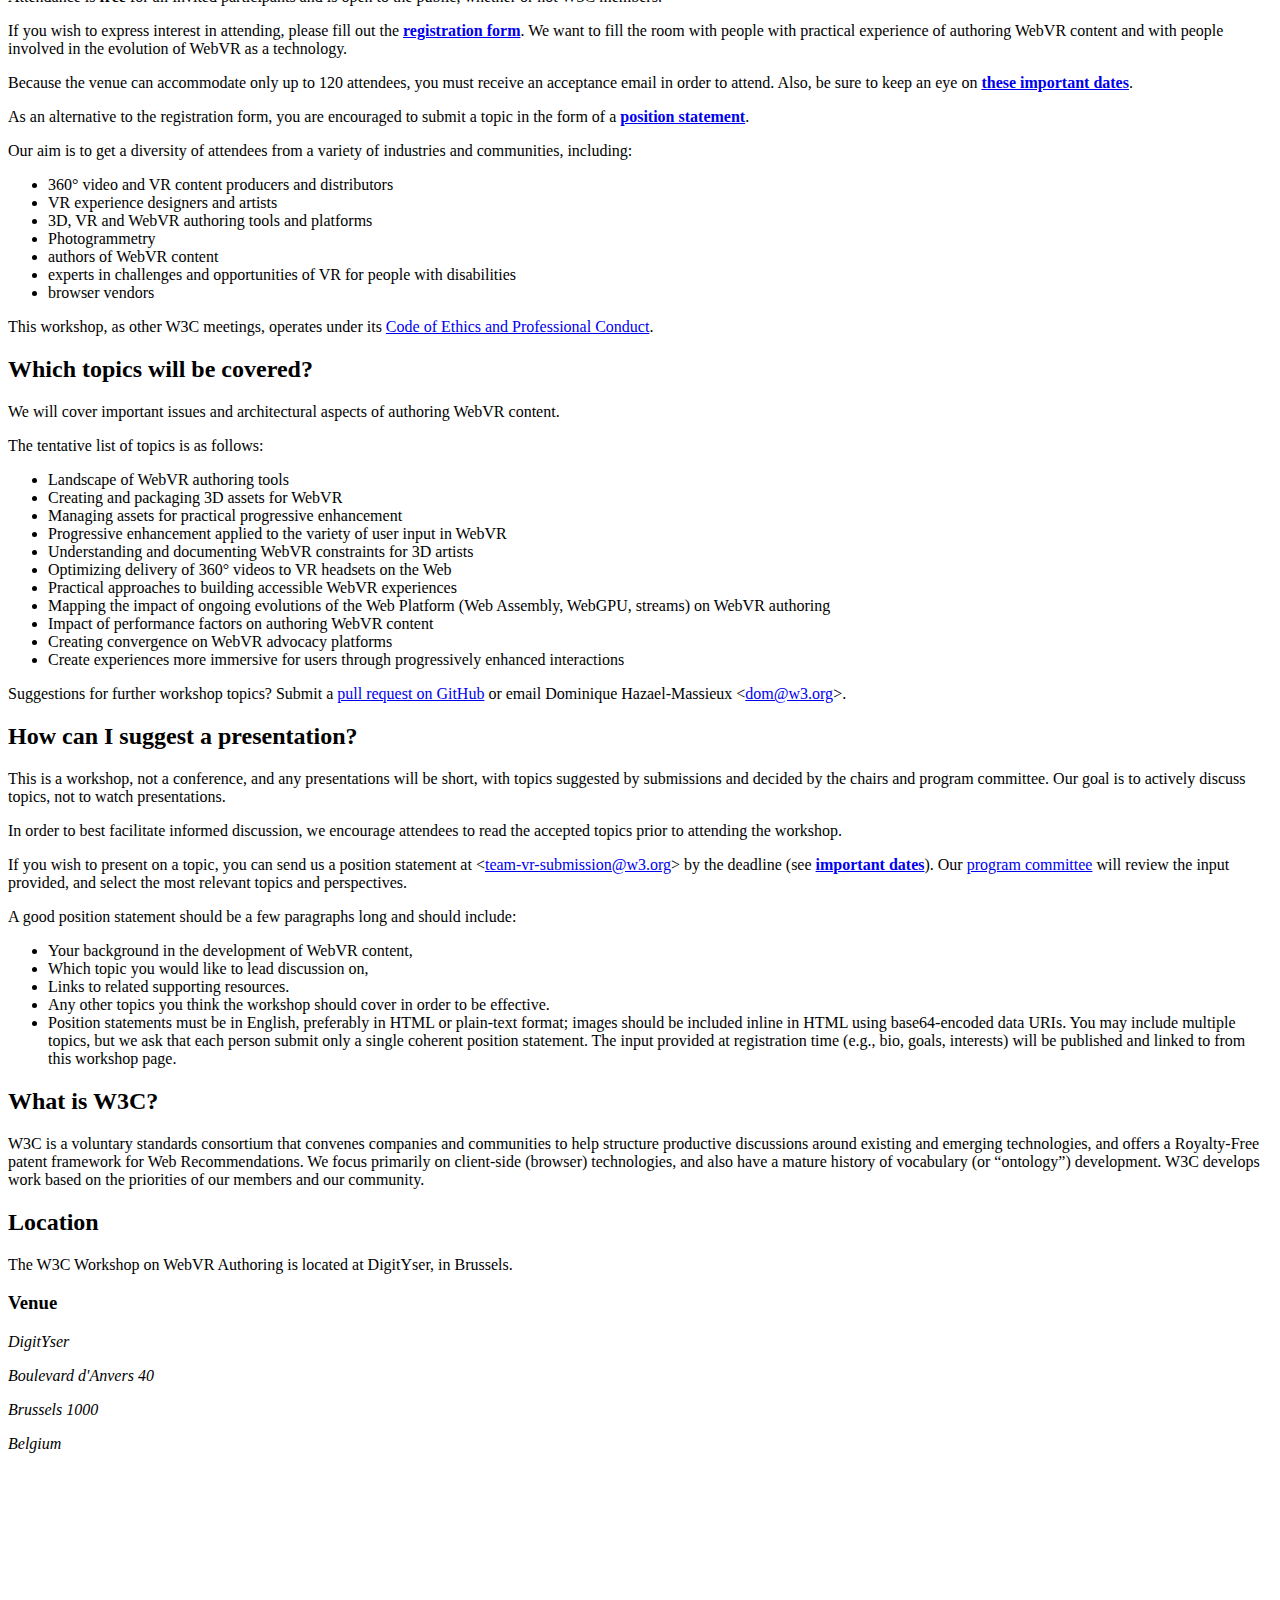
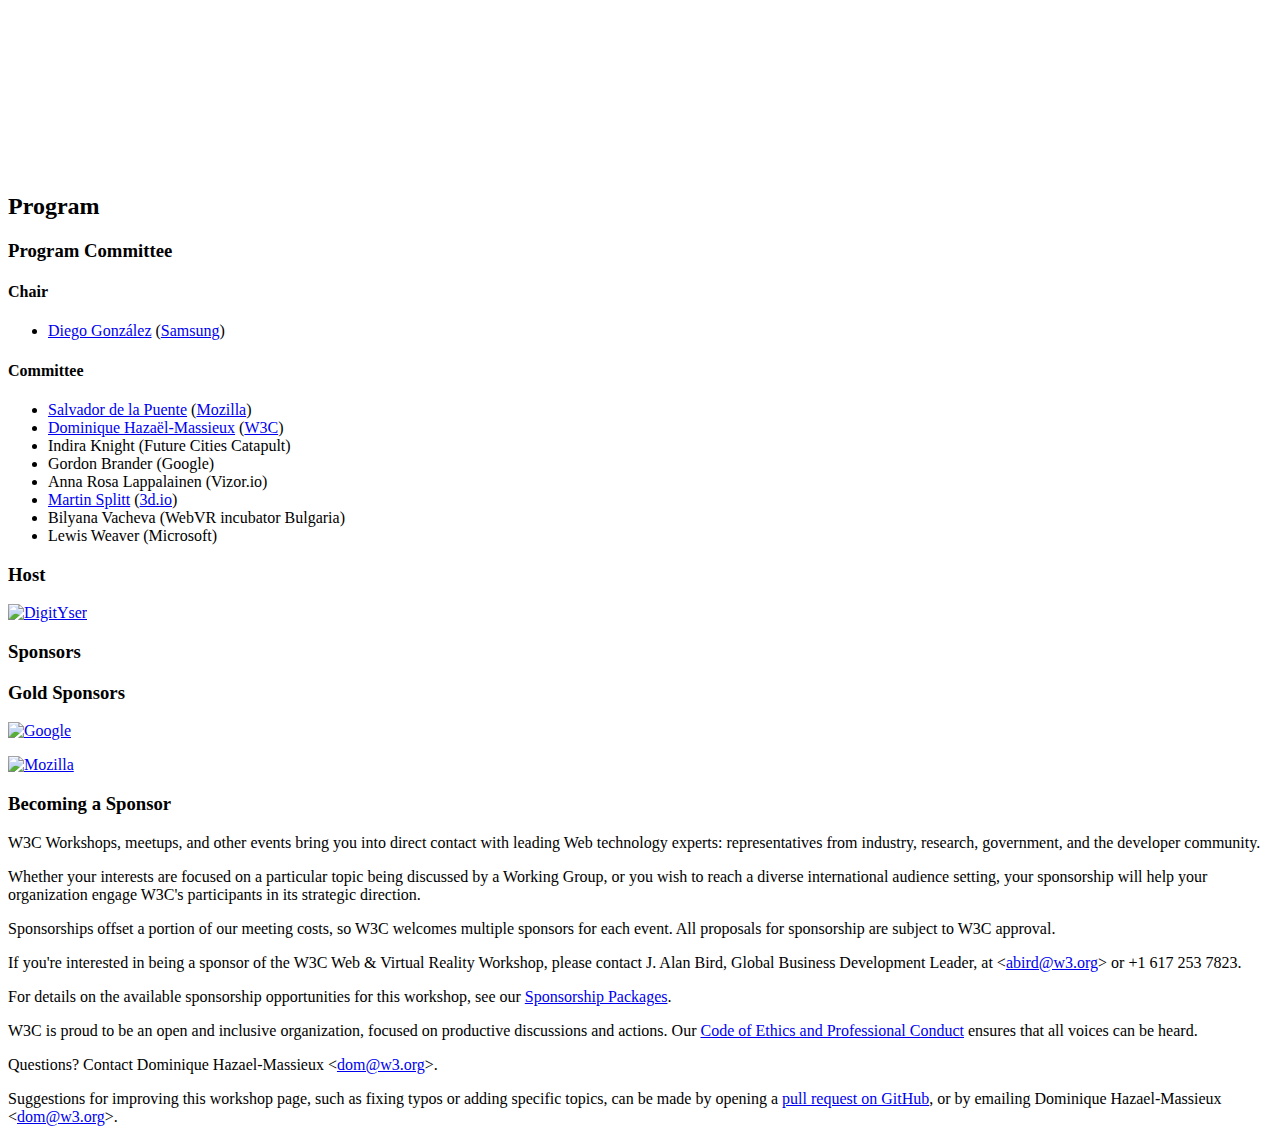
==== commit f220dcee: "Update index.html" ====
--- a/index.html
+++ b/index.html
@@ -17,31 +17,34 @@
       </p>
       <div id="top">
       <h1>
-        W3C Workshop on WebVR Authoring: Opportunities and Challenges
+        W3C Workshop on WebVR Authoring:<br/>Opportunities and Challenges
       </h1>
-      <h2>
-        December 5-7, Brussels, Belgium
-      </h2>
       <a class="credit" style="background-color:black;color:white;text-decoration:none;padding:4px 6px;font-family:-apple-system, BlinkMacSystemFont, &quot;San Francisco&quot;, &quot;Helvetica Neue&quot;, Helvetica, Ubuntu, Roboto, Noto, &quot;Segoe UI&quot;, Arial, sans-serif;font-size:12px;font-weight:bold;line-height:1.2;display:inline-block;border-radius:3px;" href="https://unsplash.com/@david_bxl?utm_medium=referral&amp;utm_campaign=photographer-credit&amp;utm_content=creditBadge" target="_blank" rel="noopener noreferrer" title="Download free do whatever you want high-resolution photos from David Bruyndonckx"><span style="display:inline-block;padding:2px 3px;"><svg xmlns="http://www.w3.org/2000/svg" style="height:12px;width:auto;position:relative;vertical-align:middle;top:-1px;fill:white;" viewBox="0 0 32 32"><title></title><path d="M20.8 18.1c0 2.7-2.2 4.8-4.8 4.8s-4.8-2.1-4.8-4.8c0-2.7 2.2-4.8 4.8-4.8 2.7.1 4.8 2.2 4.8 4.8zm11.2-7.4v14.9c0 2.3-1.9 4.3-4.3 4.3h-23.4c-2.4 0-4.3-1.9-4.3-4.3v-15c0-2.3 1.9-4.3 4.3-4.3h3.7l.8-2.3c.4-1.1 1.7-2 2.9-2h8.6c1.2 0 2.5.9 2.9 2l.8 2.4h3.7c2.4 0 4.3 1.9 4.3 4.3zm-8.6 7.5c0-4.1-3.3-7.5-7.5-7.5-4.1 0-7.5 3.4-7.5 7.5s3.3 7.5 7.5 7.5c4.2-.1 7.5-3.4 7.5-7.5z"></path></svg></span><span style="display:inline-block;padding:2px 3px;">David Bruyndonckx</span></a>
       </div>
       <nav class="menu" id="menu">
         <ul>
           <li>
+            <a href="agenda.html">Workshop Agenda</a>
+          </li>
+          <li>
             <a class="active-tab">Call for Participation</a>
           </li>
         </ul>
       </nav>
+      <section class="highlight">
+        <p>See the <a href="./agenda.html">agenda</a></p>
+        <p>December 5-7, Brussels, Belgium at <a href="http://www.digityser.org/" target="_blank">DigiTyser</a></p>
+        <p>Discover <a href="https://www.w3.org/2002/09/wbs/1/webvr-authoring/results#xbio" target="_blank">who's coming</a> and <a href="https://www.w3.org/2002/09/wbs/1/webvr-authoring/" target="_blank">register</a> now!</p>
+      </section>
     </header>
     <aside class="box" id="dates">
       <h2 class="footnote">
         Important Dates
       </h2>
       <dl>
-        <dt>Nov 10, 2017</dt>
-        <dd>Initial
-          registration deadline
-        </dd>
-        <dt>Nov 14, 2017</dt>
+        <dt class="done">Nov 10, 2017</dt>
+        <dd>Initial registration deadline</dd>
+        <dt class="done">Nov 14, 2017</dt>
         <dd>
           First round of Acceptance notification
         </dd>
@@ -80,7 +83,7 @@
         W3C gratefully acknowledges <a href="http://digityser.org/">DigitYser</a> for hosting this workshop.
       </p>
       <p class="image-paragraph">
-
+        <a href="http://digityser.org/"><img src="digityser.svg" width=216 alt="DigitYser"></a>
       </p>
     </aside>
     <aside class="box" id="sponsors">
@@ -110,7 +113,34 @@
     </aside>
     <main id="main" class="main">
       <section id="home">
-        <h1>Call For Participation</h1>
+        <nav class="toc" id="toc">
+          <ul>
+            <li>
+              <a href="#agenda">Agenda</a>
+            </li>
+            <li>
+              <a href="#goals">Goals</a>
+            </li>
+            <li>
+              <a href="#attend">Attending</a>
+            </li>
+            <li>
+              <a href="#topics">Topics</a>
+            </li>
+            <li>
+              <a href="#position-statements">Proposals</a>
+            </li>
+            <li>
+              <a href="#w3c">About</a>
+            </li>
+            <li>
+              <a href="#location">Location</a>
+            </li>
+            <li>
+              <a href="#program">Program</a>
+            </li>
+          </ul>
+        </nav>
         <section id="intro">
           <h2 id="goals">
             What is the purpose of this workshop?
@@ -250,6 +280,7 @@
             <p itemprop="addressCountry">
               Belgium
             </p>
+            <iframe src="https://www.google.com/maps/embed?pb=!1m18!1m12!1m3!1d2518.5858002163695!2d4.347849215409435!3d50.85735396584306!2m3!1f0!2f0!3f0!3m2!1i1024!2i768!4f13.1!3m3!1m2!1s0x47c3c3852310c22b%3A0x238219887e59729f!2sDigitYser!5e0!3m2!1sen!2ses!4v1510683780068" width="400" height="300" frameborder="0" style="border:0" allowfullscreen></iframe>
           </address><!-- <span itemprop="telephone">+1 (415) 345-7500</span> -->
           <!-- <div class="event-title"></div> -->
           <!--      <p class="event-date">Wednesday–Thursday, 29–30 June 2016</p>
@@ -279,18 +310,18 @@
             Chair
           </h4>
           <ul>
-            <li><a href="https://twitter.com/diekus">Diego Gonz&aacute;lez</a> (<a href="https://samsunginter.net">Samsung</a>)</li>
+            <li><a href="https://twitter.com/diekus" target="_blank">Diego Gonz&aacute;lez</a> (<a href="https://samsunginter.net" target="_blank">Samsung</a>)</li>
           </ul>
           <h4>
             Committee
           </h4>
           <ul>
-            <li><a href="https://twitter.com/salvadelapuente">Salvador de la Puente (Mozilla)</a></li>
-            <li><a href="https://twitter.com/dontcallmeDOM">Dominique Hazaël-Massieux</a> (<a href="https://www.w3.org/">W3C</a>)</li>
+            <li><a href="https://twitter.com/salvadelapuente" target="_blank">Salvador de la Puente</a> (<a href="httsp://www.mozilla.org/" target="_blank">Mozilla</a>)</li>
+            <li><a href="https://twitter.com/dontcallmeDOM" target="_blank">Dominique Hazaël-Massieux</a> (<a href="https://www.w3.org/" target="_blank">W3C</a>)</li>
             <li>Indira Knight (Future Cities Catapult)</li>
-            <li>Megan Lindsay (Google)</li>
+            <li>Gordon Brander (Google)</li>
             <li>Anna Rosa Lappalainen (Vizor.io)</li>
-            <li>Martin Splitt (ArchiLogic)</li>
+            <li><a href="https://twitter.com/g33konaut" target="_blank">Martin Splitt</a> (<a href="http://3d.io/" target="_blank">3d.io</a>)</li>
             <li>Bilyana Vacheva (WebVR incubator Bulgaria)</li>
             <li>Lewis Weaver (Microsoft)</li>
           </ul>
@@ -299,8 +330,8 @@
           <h3 id="host-sponsors">
             Host
           </h3>
-          <h4>DigitYser</h4>
-          <p>
+          <p class="image-paragraph">
+             <a href="http://digityser.org/"><img src="digityser.svg" width=216 alt="DigitYser"></a>
           </p>
           <h3 id="sponsors">
             Sponsors
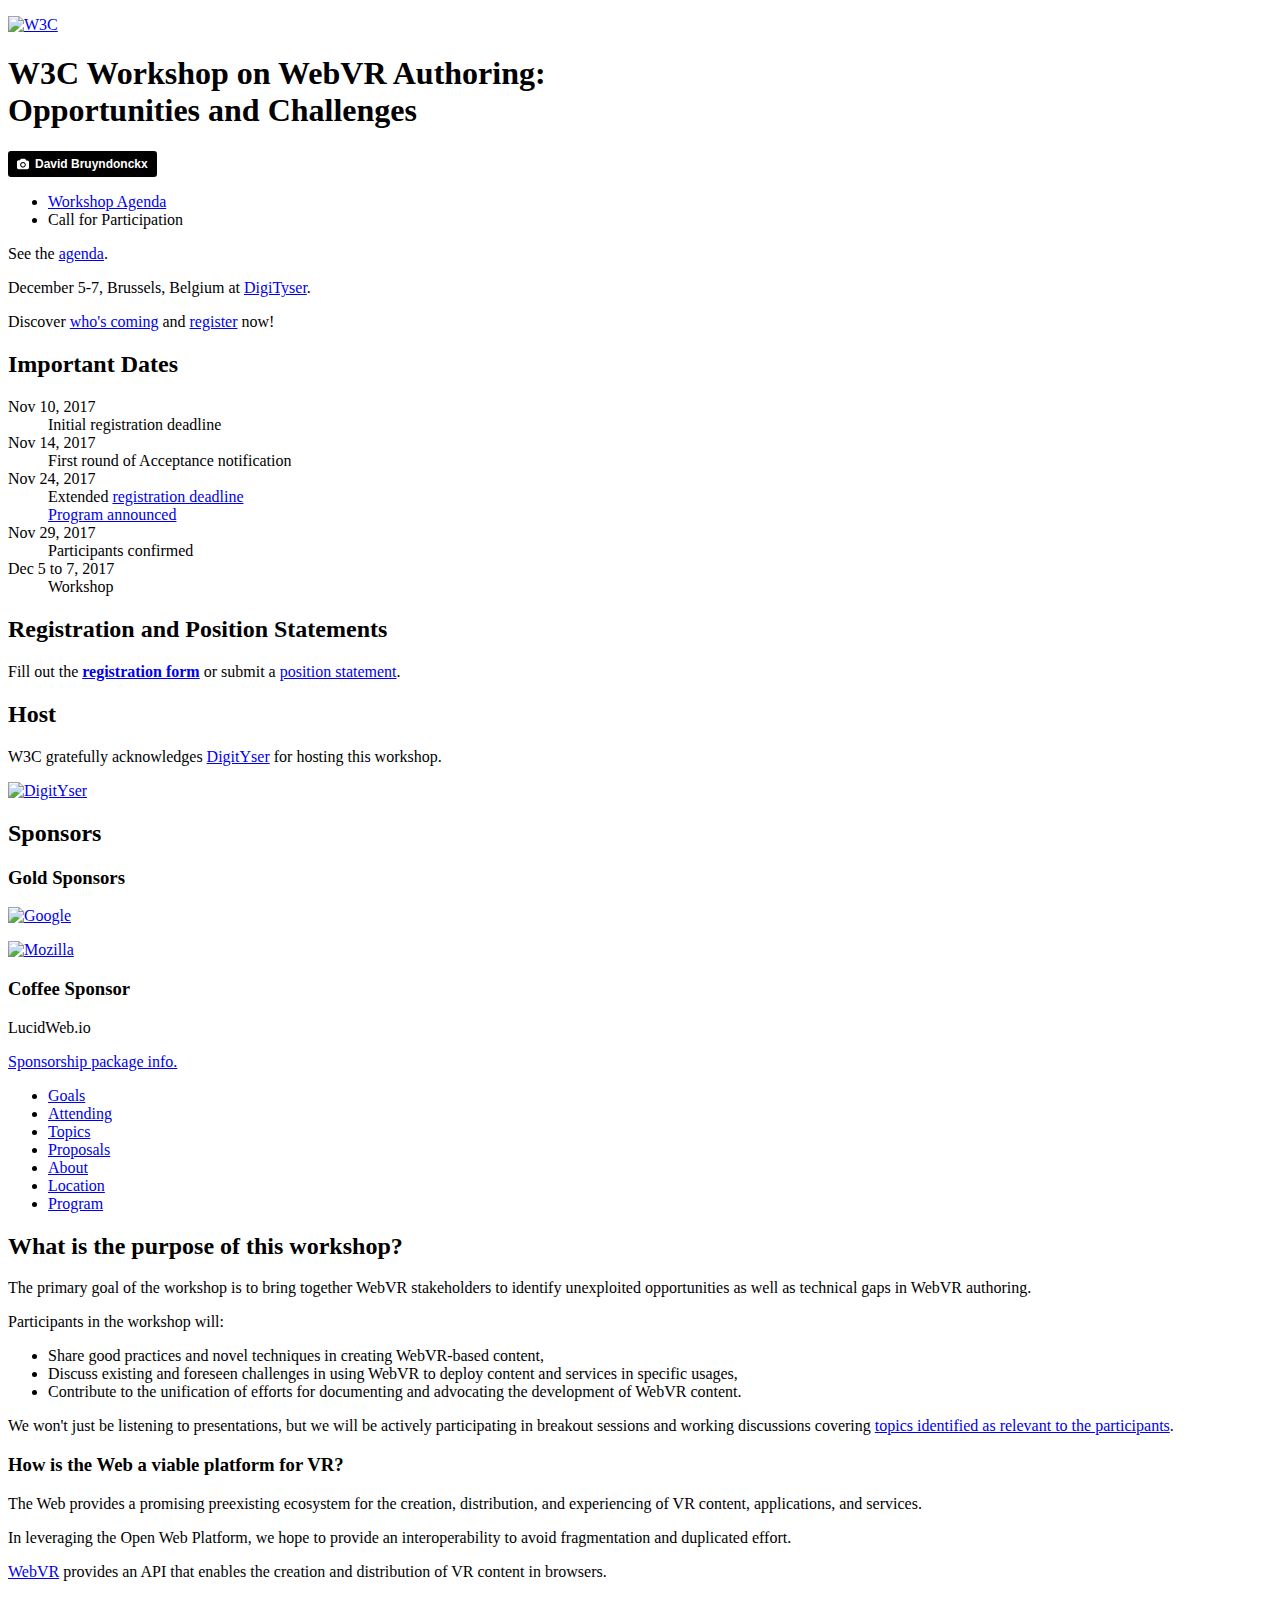
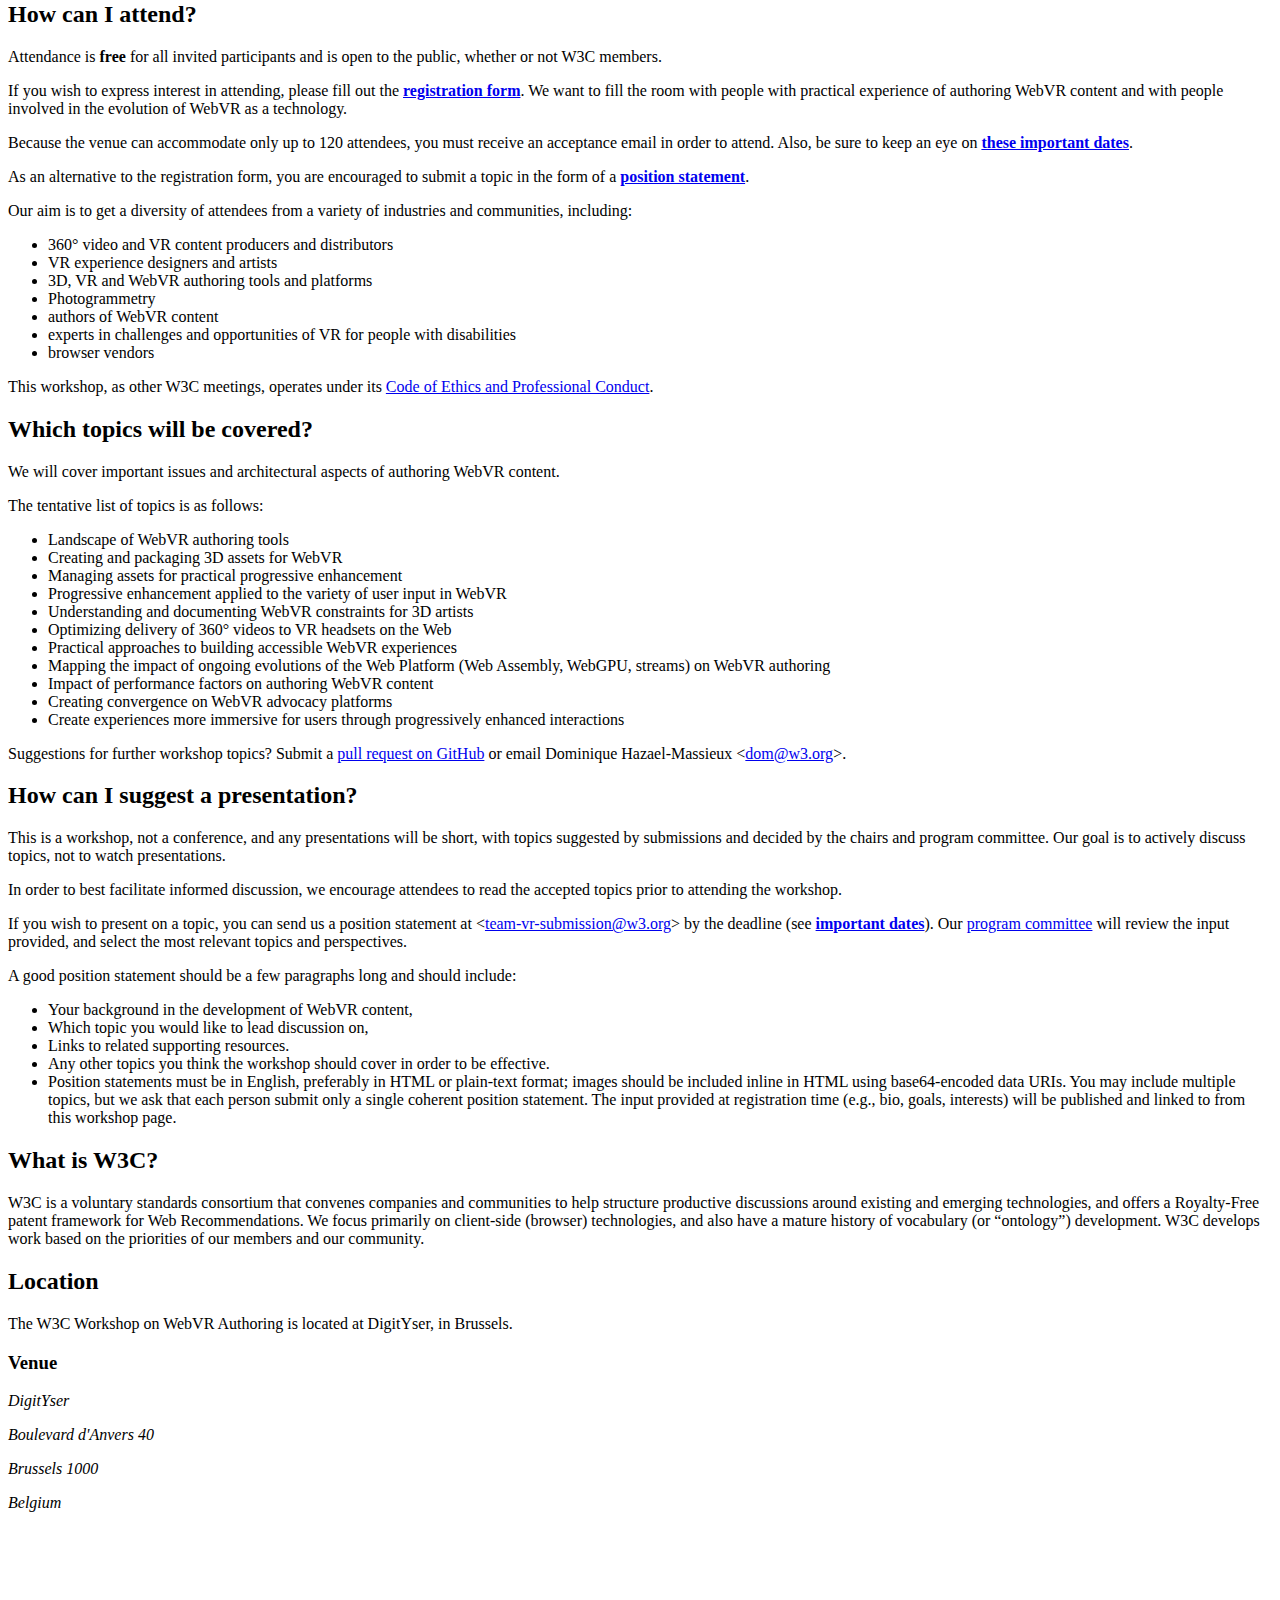
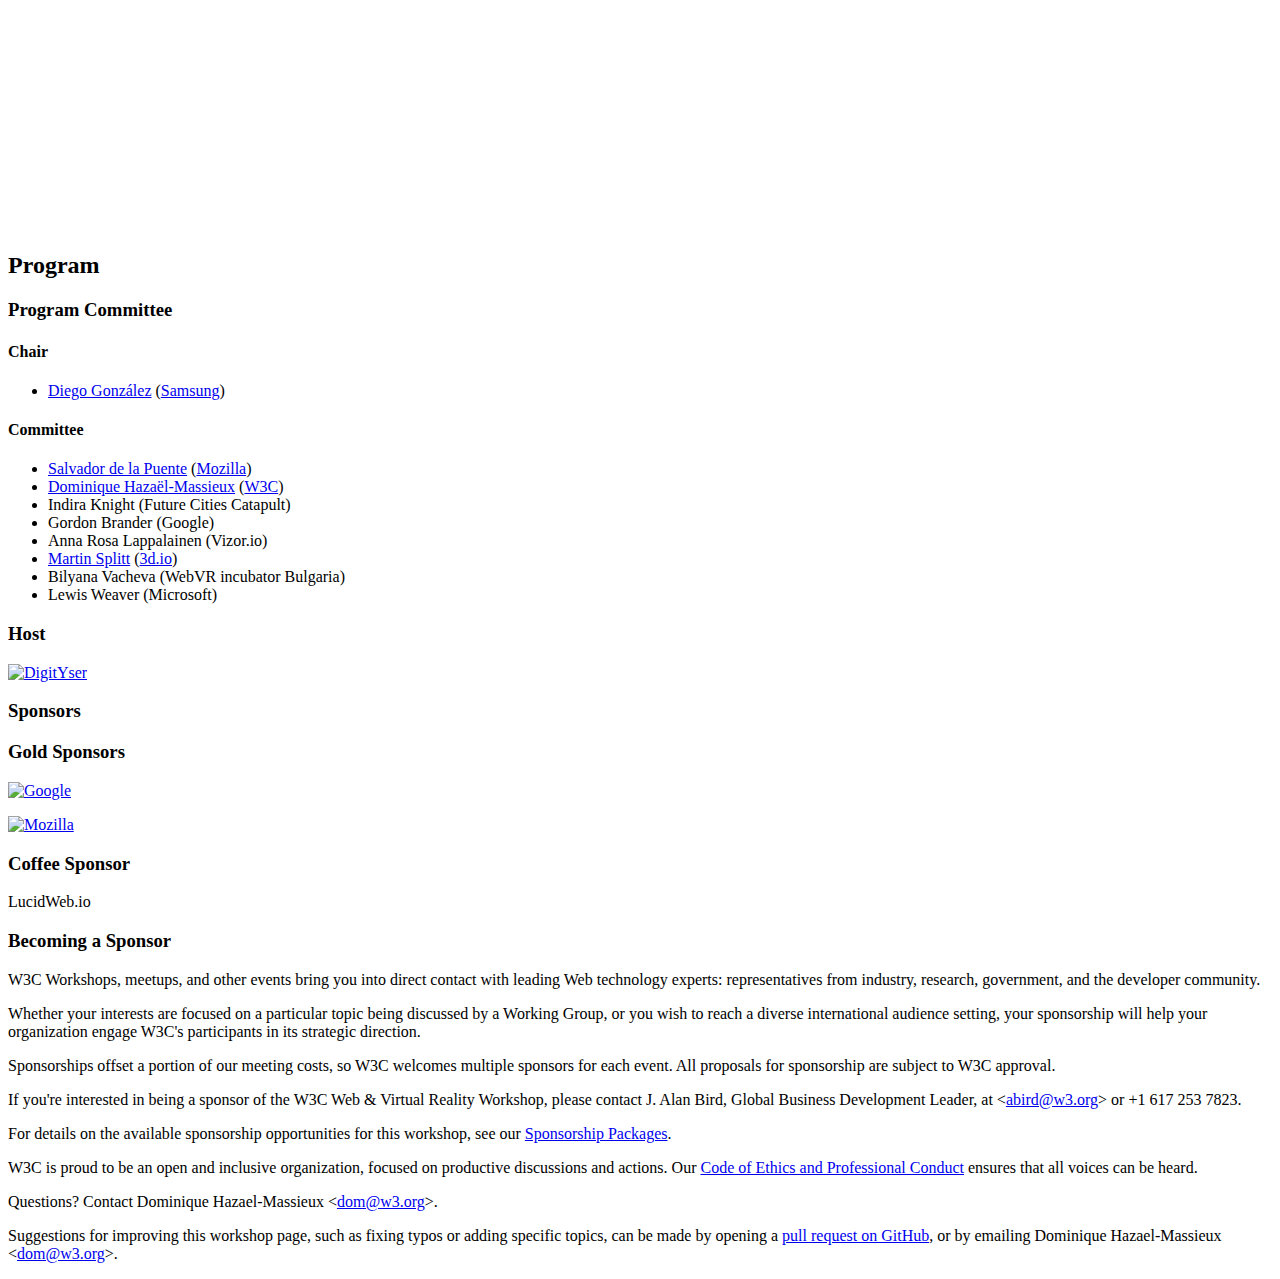
==== commit b2be7739: "Add lucidweb.io as coffee sponsor" ====
--- a/index.html
+++ b/index.html
@@ -32,8 +32,8 @@
         </ul>
       </nav>
       <section class="highlight">
-        <p>See the <a href="./agenda.html">agenda</a></p>
-        <p>December 5-7, Brussels, Belgium at <a href="http://www.digityser.org/" target="_blank">DigiTyser</a></p>
+        <p>See the <a href="./agenda.html">agenda</a>.</p>
+        <p>December 5-7, Brussels, Belgium at <a href="http://www.digityser.org/" target="_blank">DigiTyser</a>.</p>
         <p>Discover <a href="https://www.w3.org/2002/09/wbs/1/webvr-authoring/results#xbio" target="_blank">who's coming</a> and <a href="https://www.w3.org/2002/09/wbs/1/webvr-authoring/" target="_blank">register</a> now!</p>
       </section>
     </header>
@@ -106,6 +106,11 @@
             </a>
           </p>
         </section>
+        <section class="sponsors-section sponsors-section--coffee">
+          <h3 id="coffee-sidebar">
+            Coffee Sponsor
+          </h3>
+          <p>LucidWeb.io</p>
       </article>
       <p>
         <a href="sponsorship.html">Sponsorship package info.</a>
@@ -115,9 +120,6 @@
       <section id="home">
         <nav class="toc" id="toc">
           <ul>
-            <li>
-              <a href="#agenda">Agenda</a>
-            </li>
             <li>
               <a href="#goals">Goals</a>
             </li>
@@ -351,6 +353,12 @@
             </a>
           </p>
           </section>
+          <section class="sponsors-section sponsors-section--coffee">
+            <h3 id="coffee-sidebar">
+              Coffee Sponsor
+            </h3>
+            <p>LucidWeb.io</p>
+          </section>
           <article>
             <h3 id="sponsorship">
               Becoming a Sponsor
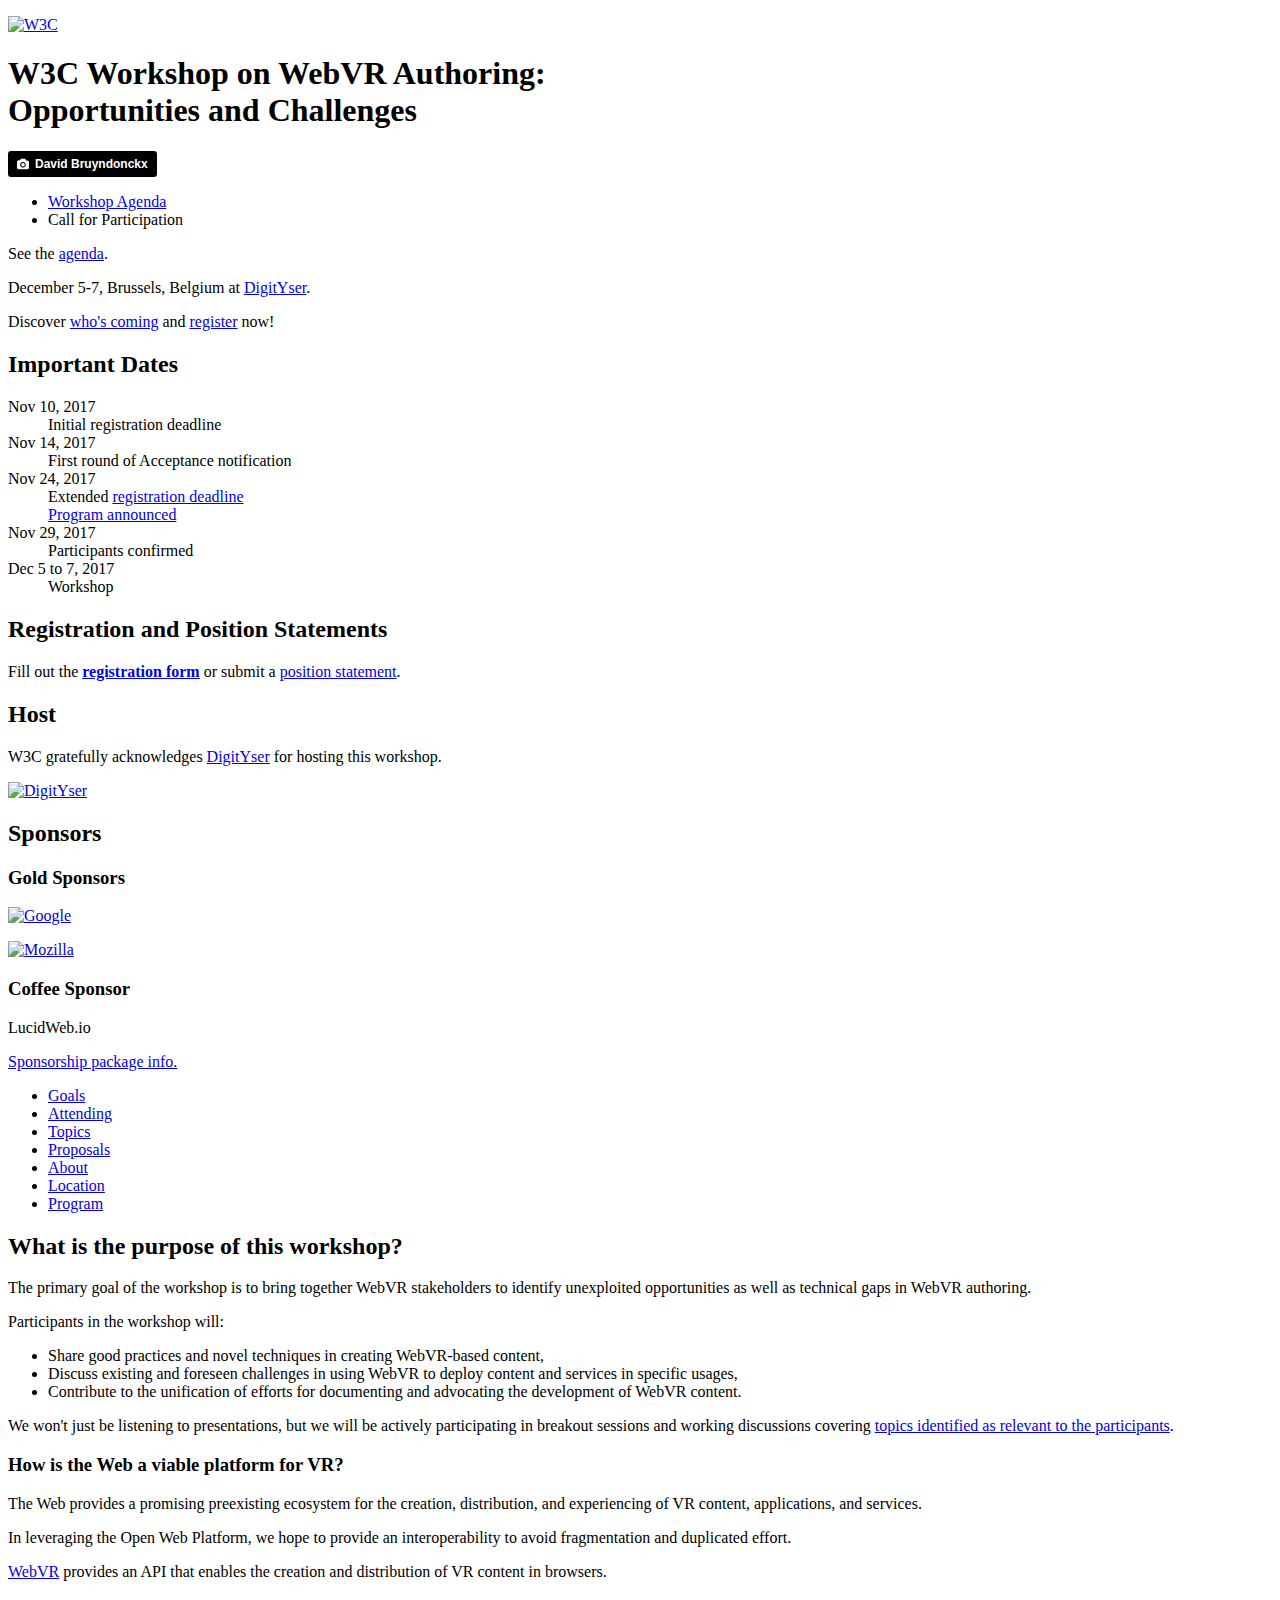
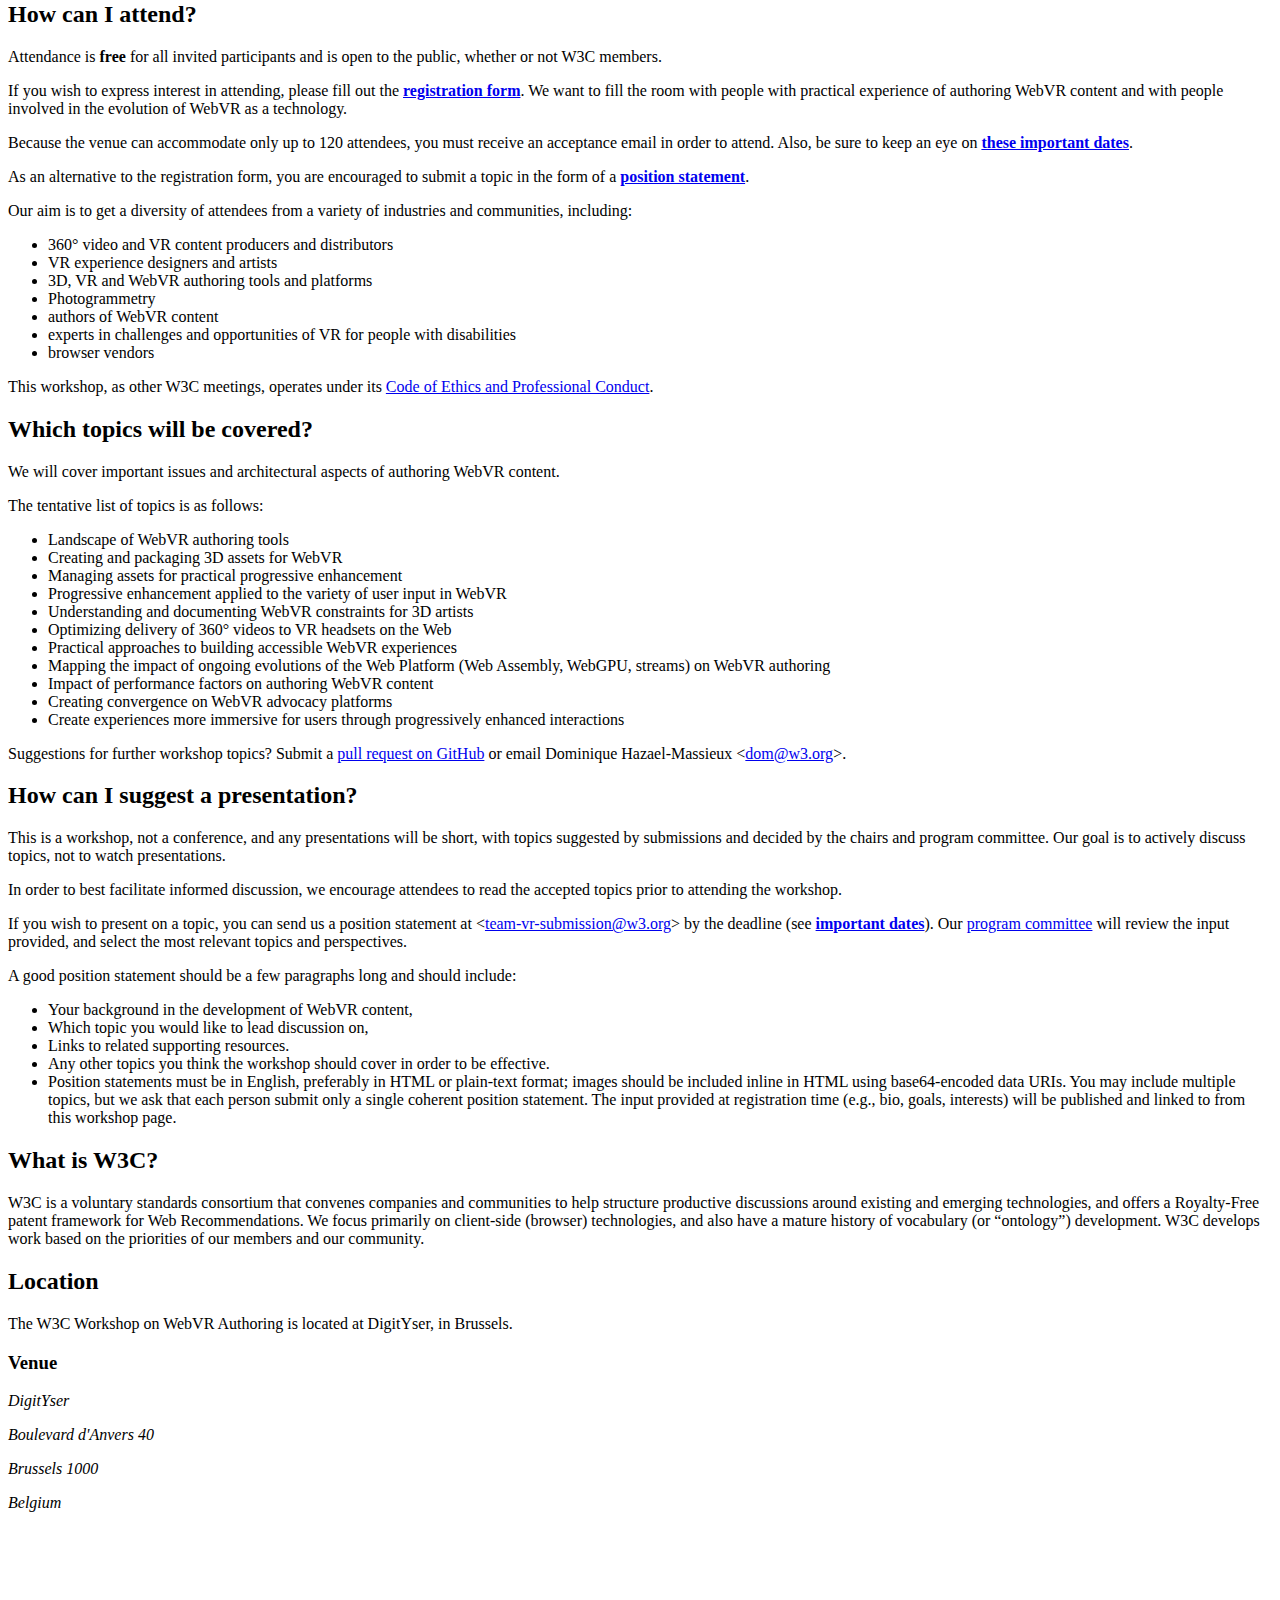
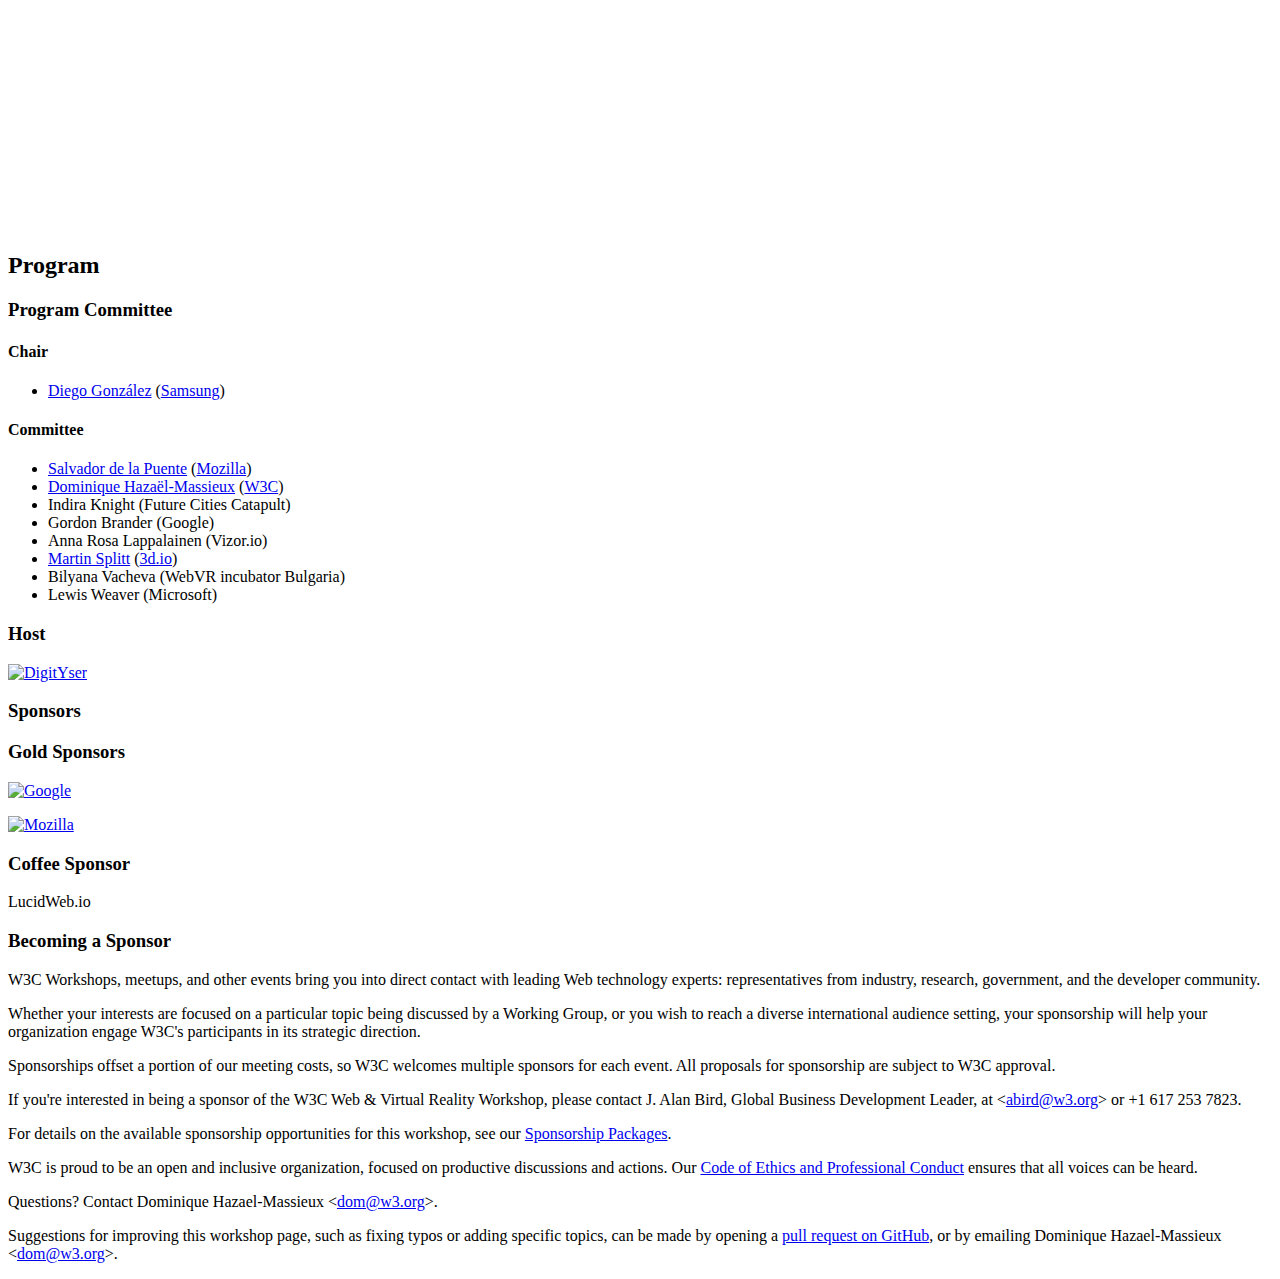
==== commit 773026ee: "Merge pull request #29 from bluebirrrrd/patch-1" ====
--- a/index.html
+++ b/index.html
@@ -33,7 +33,7 @@
       </nav>
       <section class="highlight">
         <p>See the <a href="./agenda.html">agenda</a>.</p>
-        <p>December 5-7, Brussels, Belgium at <a href="http://www.digityser.org/" target="_blank">DigiTyser</a>.</p>
+        <p>December 5-7, Brussels, Belgium at <a href="http://www.digityser.org/" target="_blank">DigitYser</a>.</p>
         <p>Discover <a href="https://www.w3.org/2002/09/wbs/1/webvr-authoring/results#xbio" target="_blank">who's coming</a> and <a href="https://www.w3.org/2002/09/wbs/1/webvr-authoring/" target="_blank">register</a> now!</p>
       </section>
     </header>
@@ -52,7 +52,7 @@
         <dd>Extended <a href=
           "https://www.w3.org/2002/09/wbs/1/webvr-authoring/">registration deadline</a></dd>
         <dd>
-          <a href="schedule.html">Program announced</a>
+          <a href="agenda.html">Program announced</a>
         </dd>
         <dt>Nov 29, 2017</dt>
         <dd>
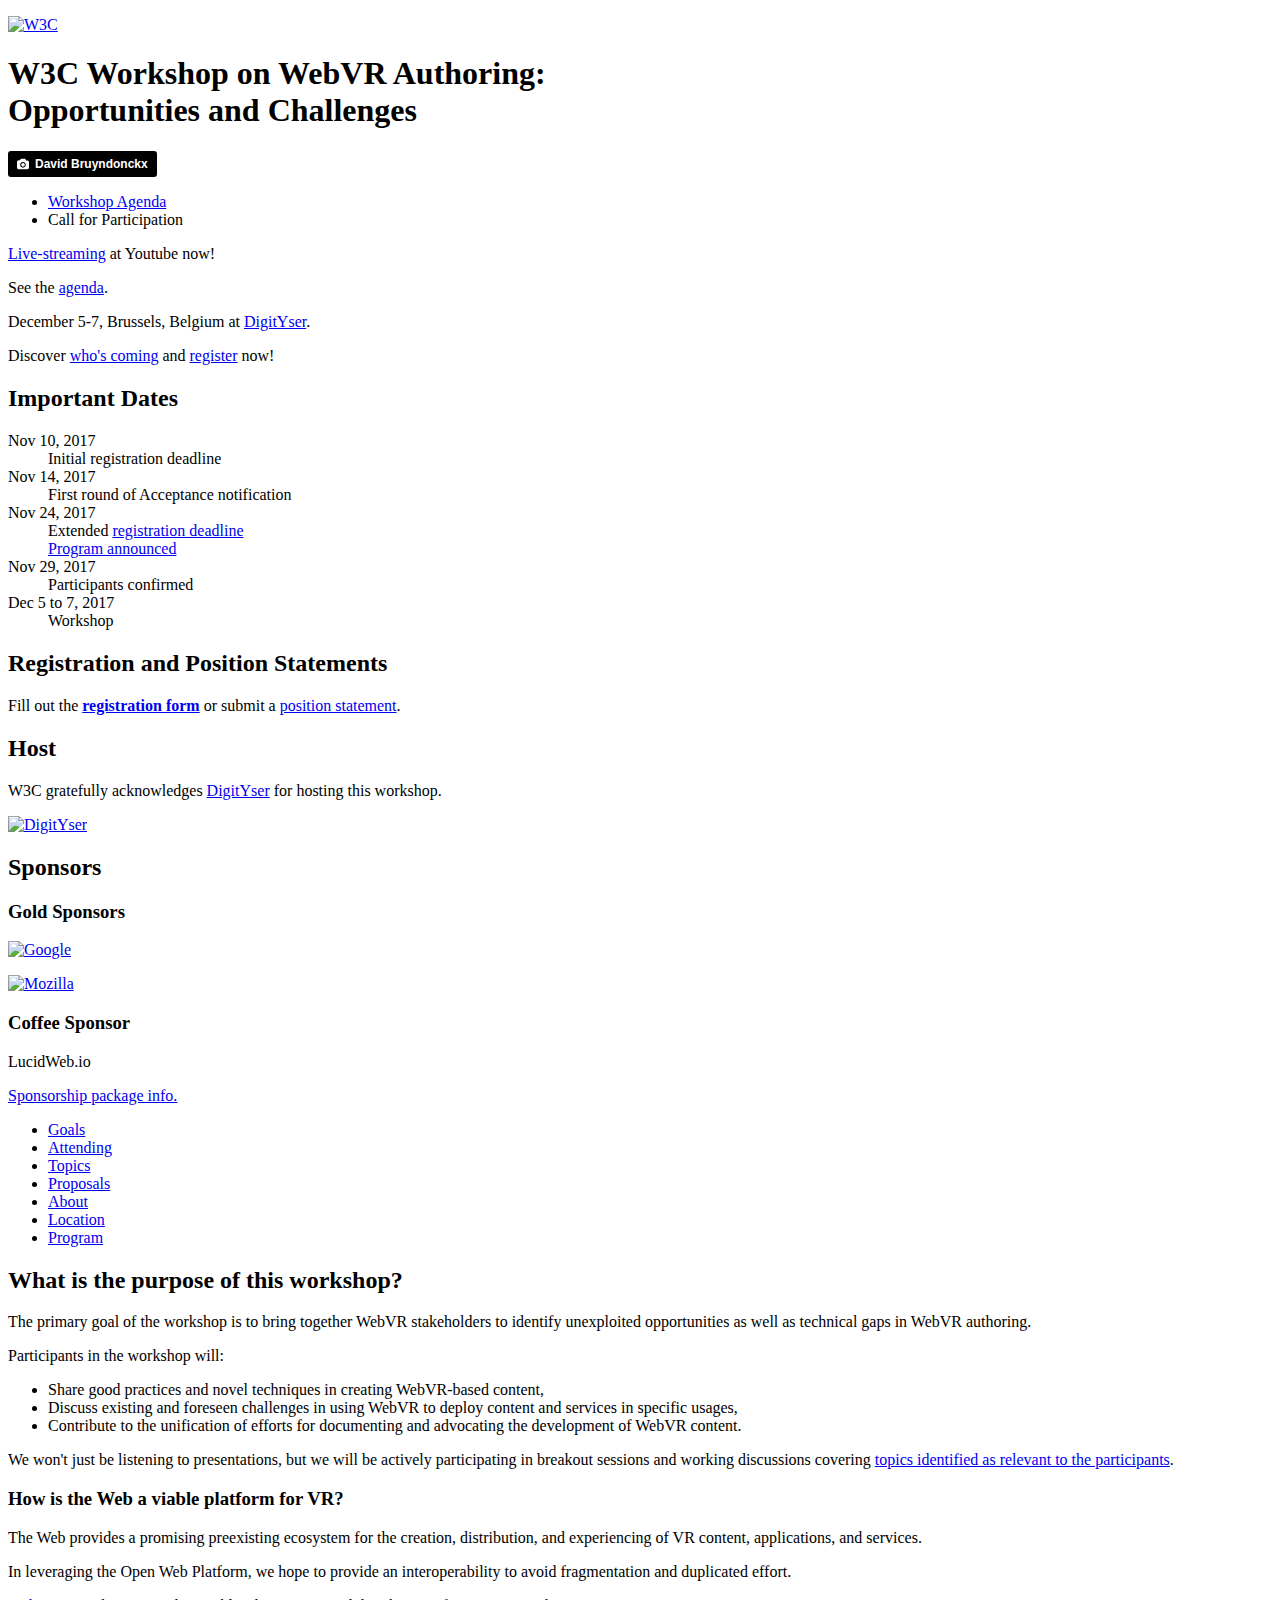
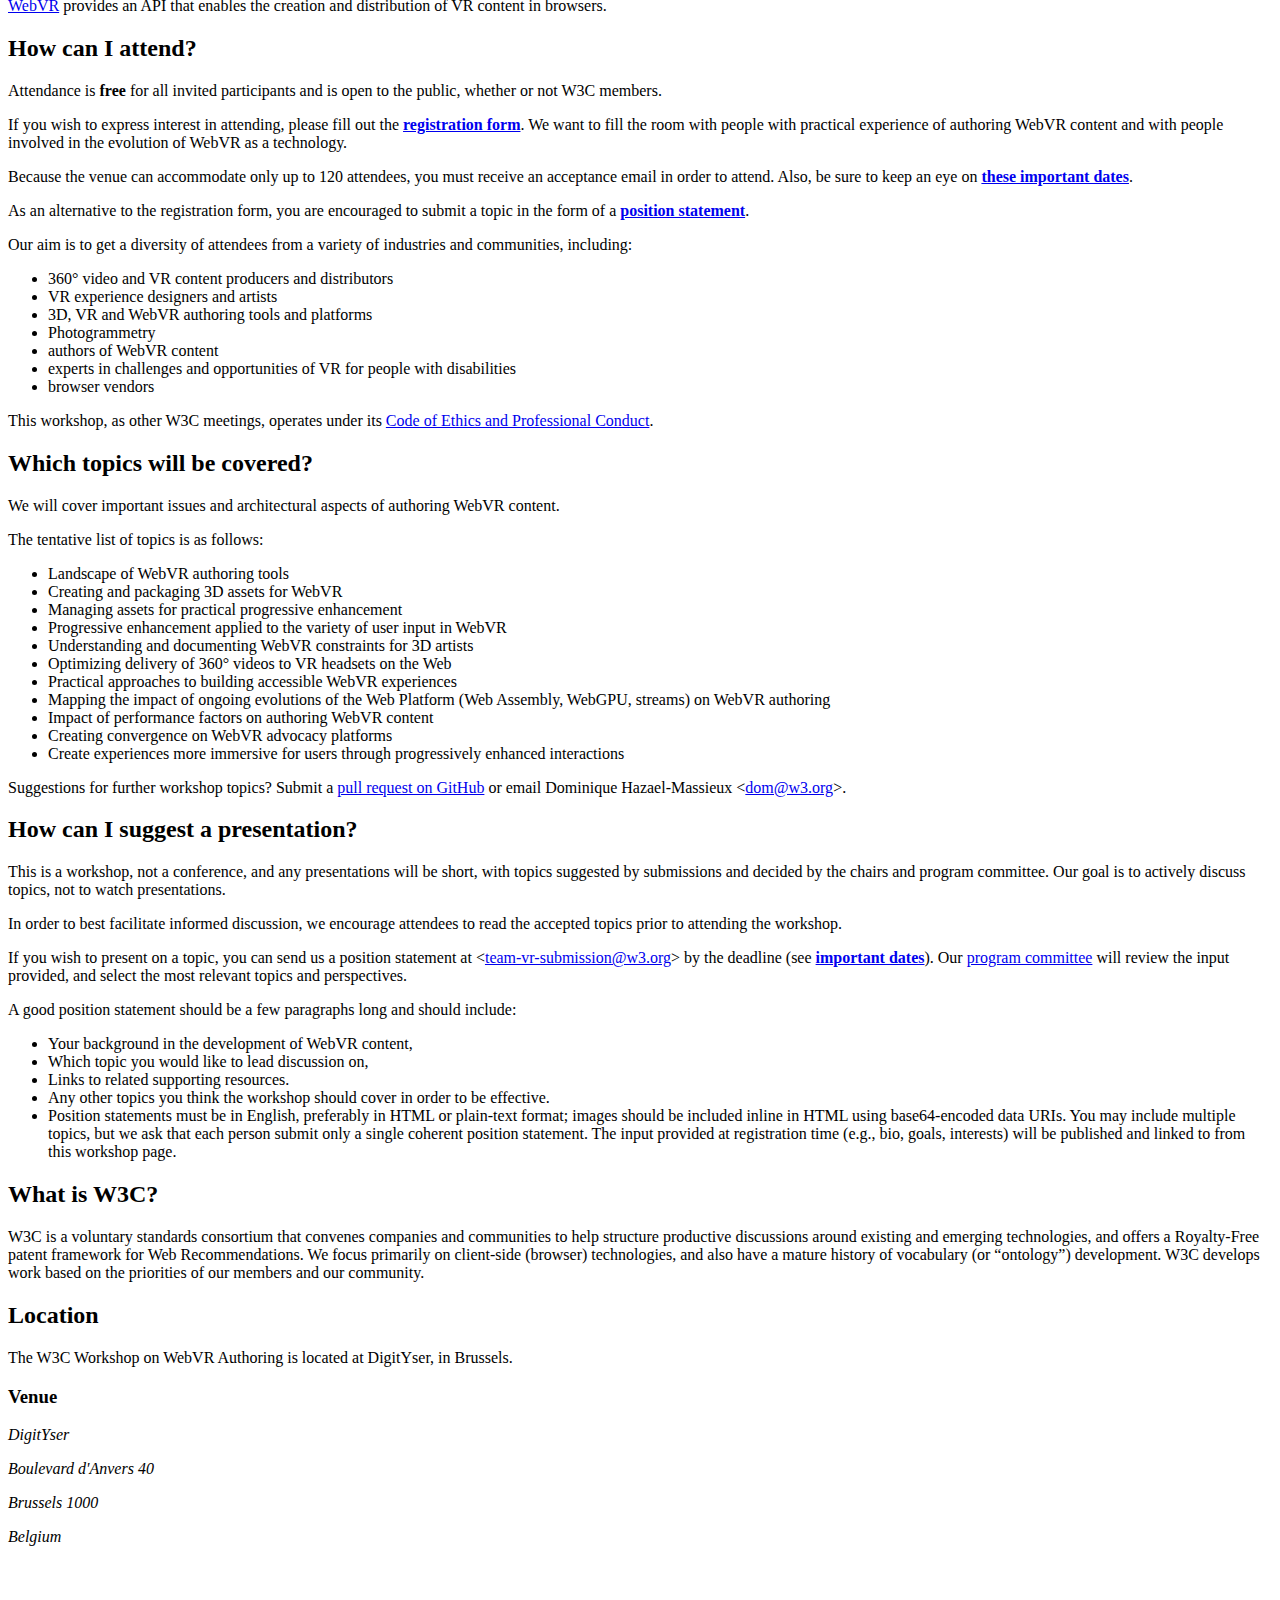
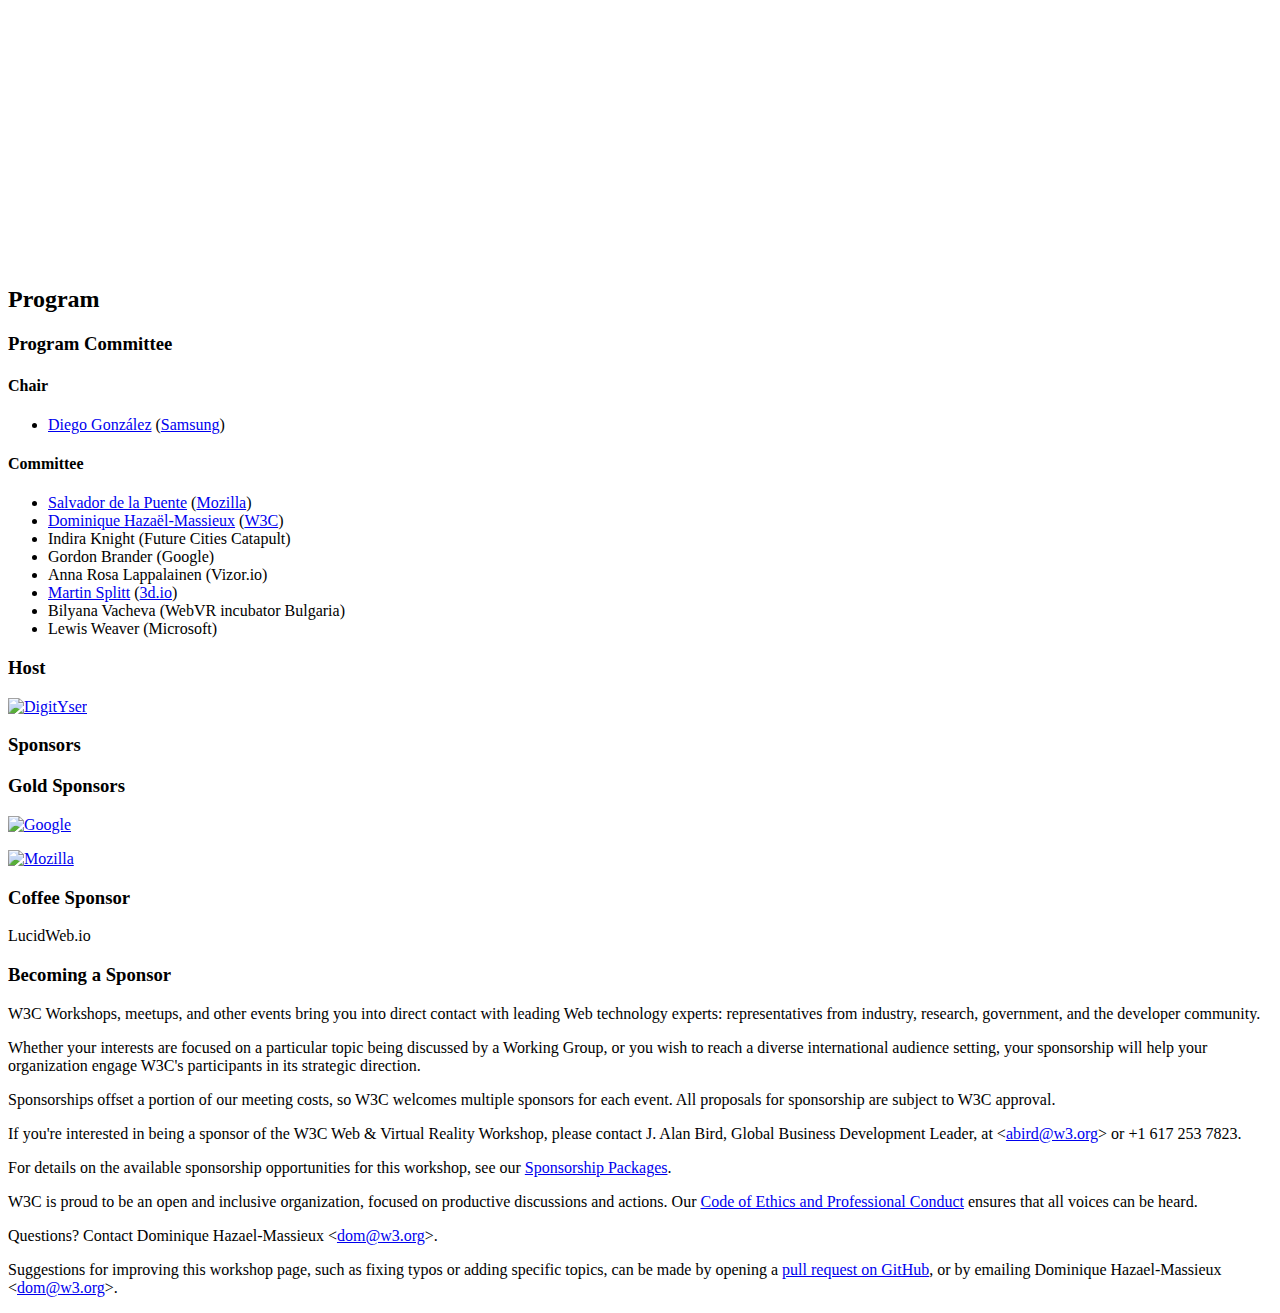
==== commit 509f0f40: "Update index.html" ====
--- a/index.html
+++ b/index.html
@@ -32,6 +32,7 @@
         </ul>
       </nav>
       <section class="highlight">
+        <p><a href="https://www.facebook.com/digityser/photos/rpp.1417923524894282/1698219370198028/?type=3" target="_blank">Live-streaming</a> at Youtube now!</p>
         <p>See the <a href="./agenda.html">agenda</a>.</p>
         <p>December 5-7, Brussels, Belgium at <a href="http://www.digityser.org/" target="_blank">DigitYser</a>.</p>
         <p>Discover <a href="https://www.w3.org/2002/09/wbs/1/webvr-authoring/results#xbio" target="_blank">who's coming</a> and <a href="https://www.w3.org/2002/09/wbs/1/webvr-authoring/" target="_blank">register</a> now!</p>
@@ -48,13 +49,13 @@
         <dd>
           First round of Acceptance notification
         </dd>
-        <dt>Nov 24, 2017</dt>
+        <dt class="done">Nov 24, 2017</dt>
         <dd>Extended <a href=
           "https://www.w3.org/2002/09/wbs/1/webvr-authoring/">registration deadline</a></dd>
         <dd>
           <a href="agenda.html">Program announced</a>
         </dd>
-        <dt>Nov 29, 2017</dt>
+        <dt class="done">Nov 29, 2017</dt>
         <dd>
           Participants confirmed
         </dd>
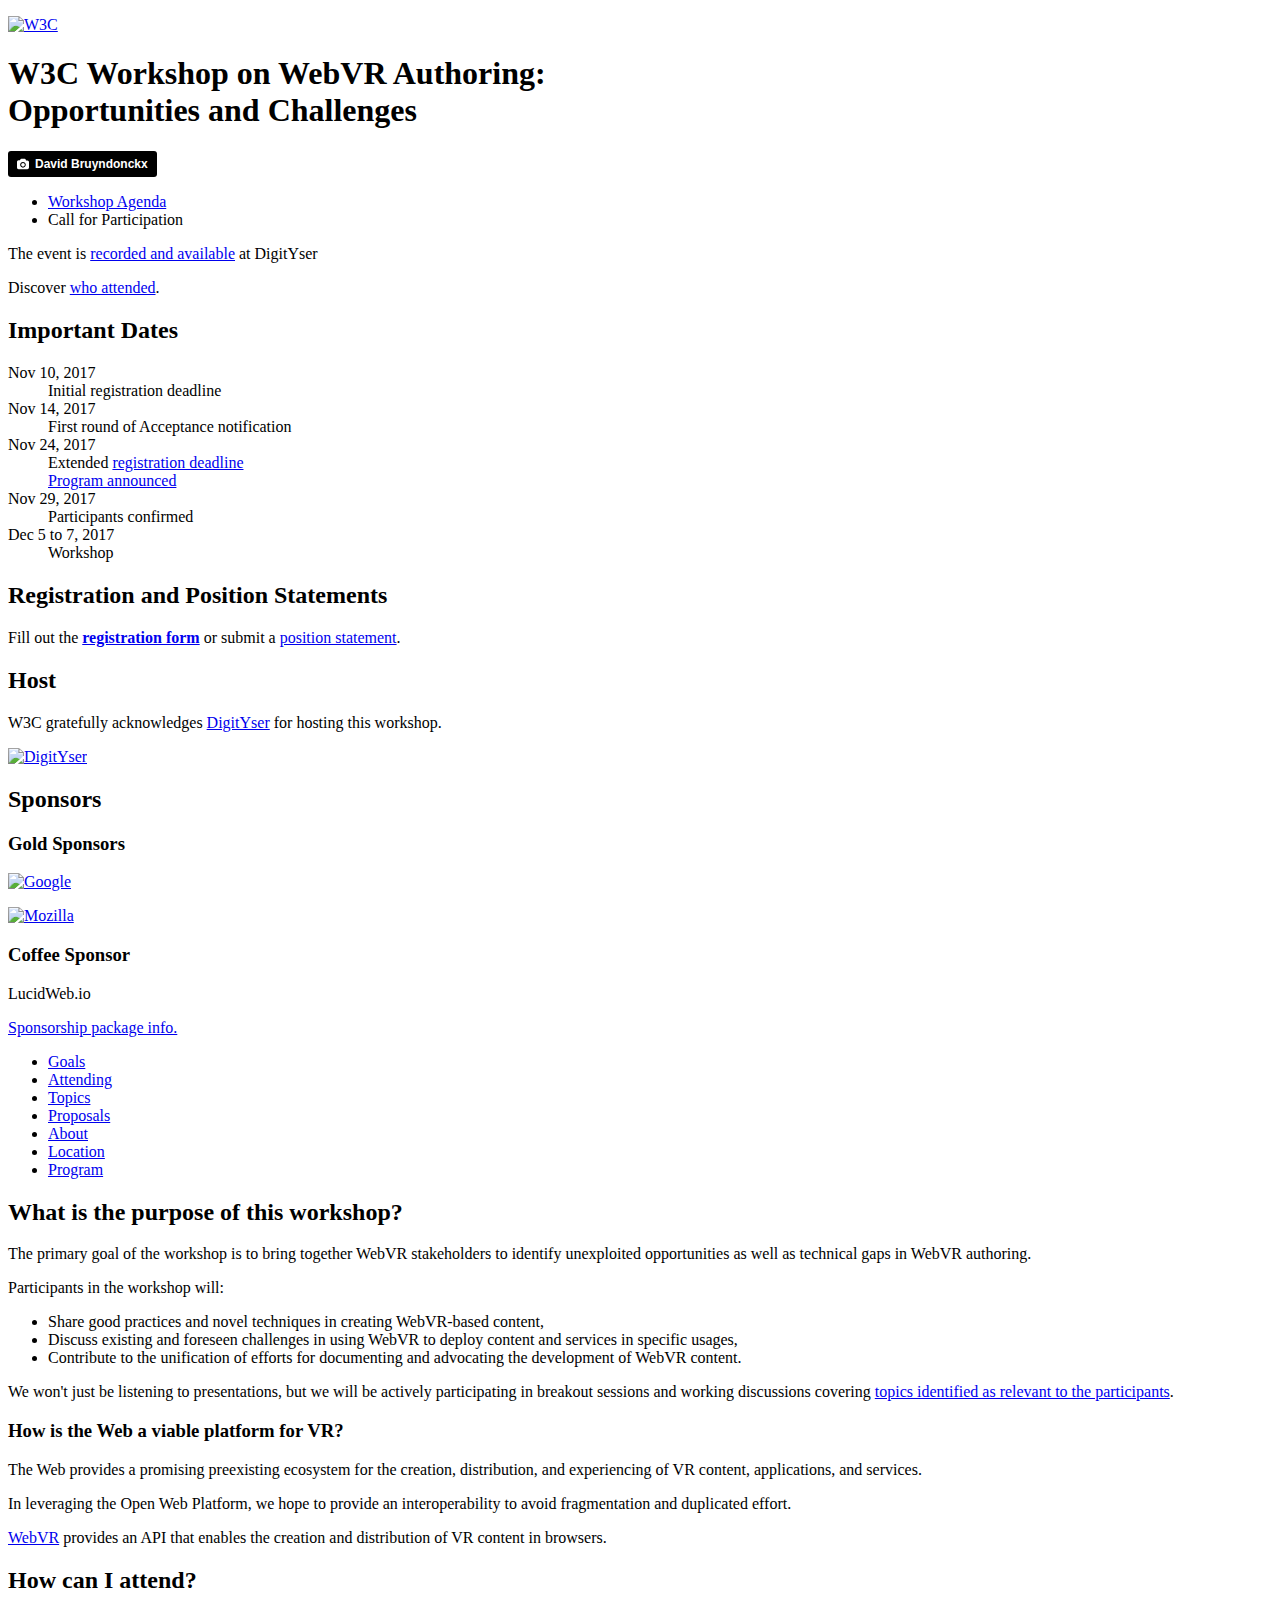
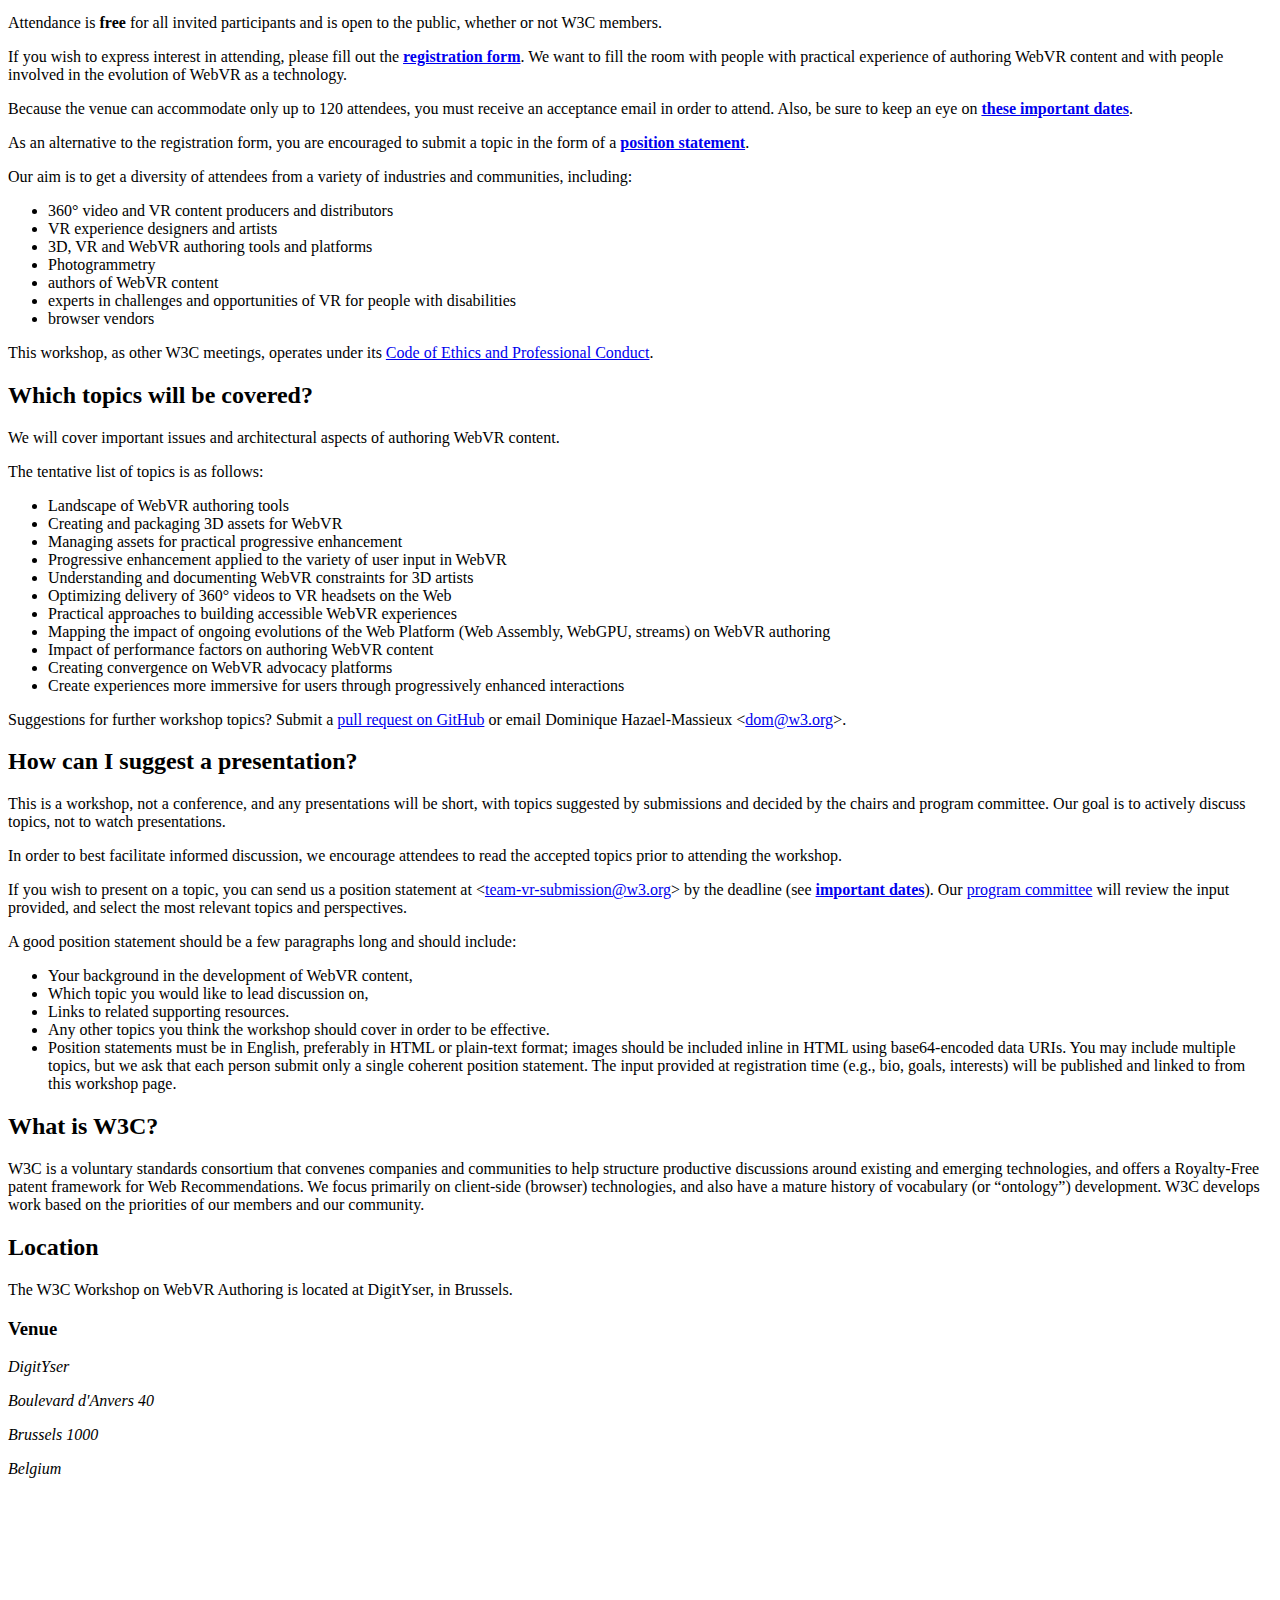
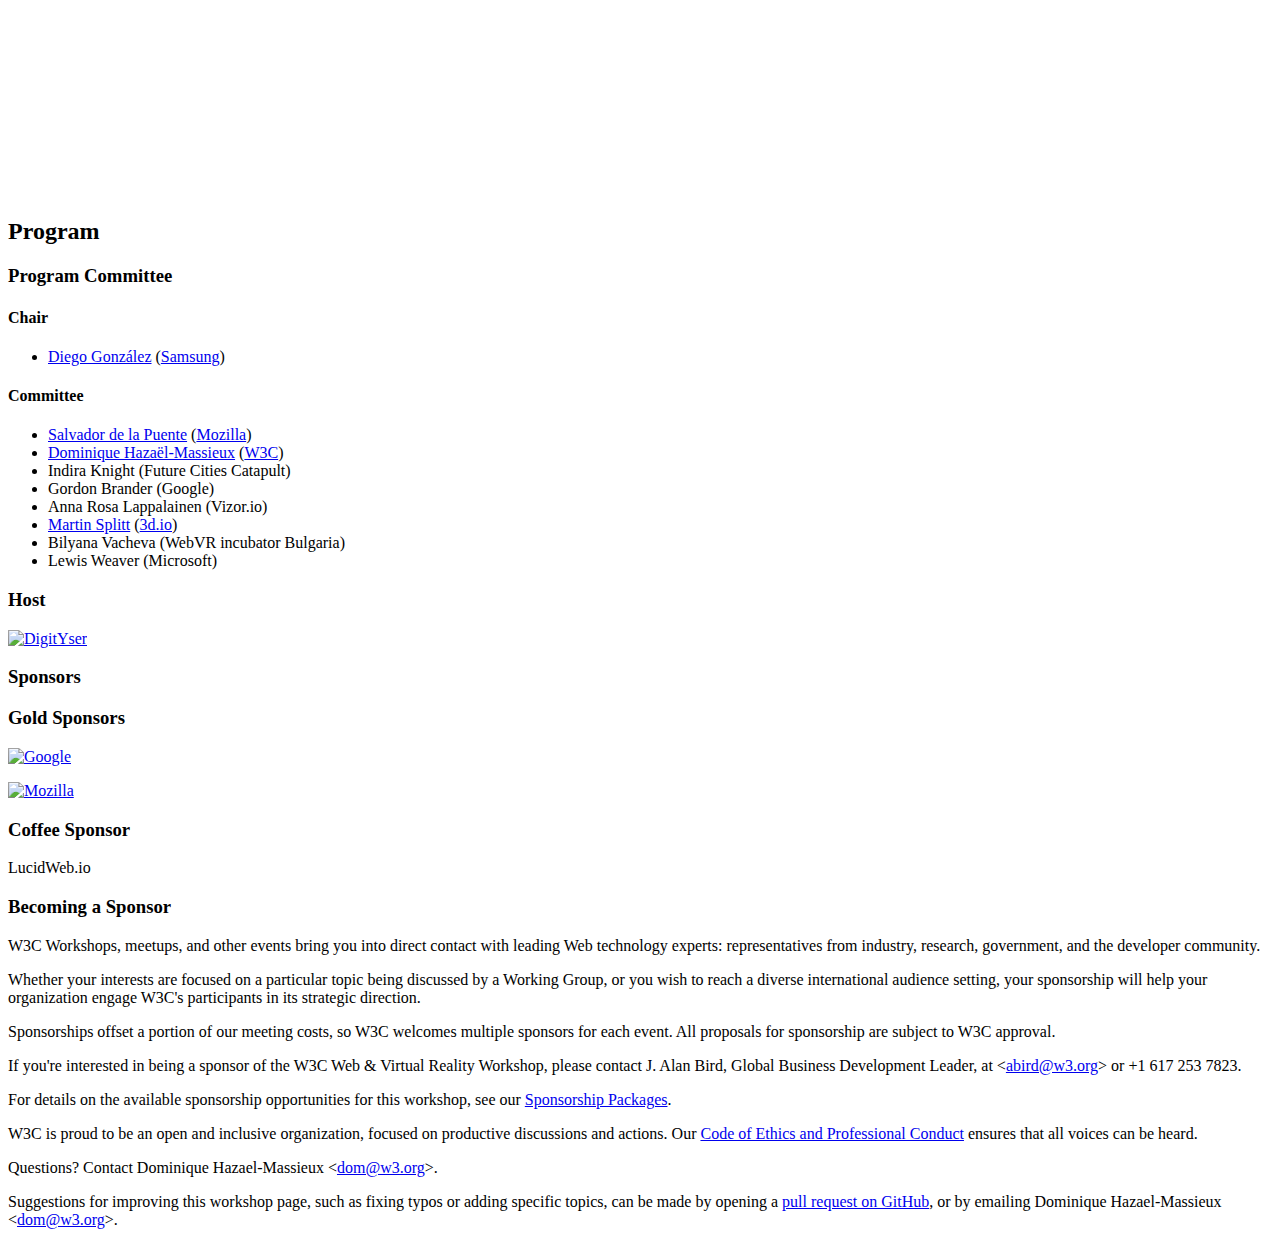
==== commit 211ae88b: "Linking missing presentation. Still waiting for more." ====
--- a/index.html
+++ b/index.html
@@ -32,10 +32,8 @@
         </ul>
       </nav>
       <section class="highlight">
-        <p><a href="https://www.facebook.com/digityser/photos/rpp.1417923524894282/1698219370198028/?type=3" target="_blank">Live-streaming</a> at Youtube now!</p>
-        <p>See the <a href="./agenda.html">agenda</a>.</p>
-        <p>December 5-7, Brussels, Belgium at <a href="http://www.digityser.org/" target="_blank">DigitYser</a>.</p>
-        <p>Discover <a href="https://www.w3.org/2002/09/wbs/1/webvr-authoring/results#xbio" target="_blank">who's coming</a> and <a href="https://www.w3.org/2002/09/wbs/1/webvr-authoring/" target="_blank">register</a> now!</p>
+        <p>The event is <a href="https://www.youtube.com/channel/UCqOXW7B9WOmSHSHWagEeabg/search?query=%22webvr+authoring%22" target="_blank">recorded and available</a> at DigitYser</p>
+        <p>Discover <a href="https://www.w3.org/2002/09/wbs/1/webvr-authoring/results#xbio" target="_blank">who attended</a>.</p>
       </section>
     </header>
     <aside class="box" id="dates">
@@ -59,7 +57,7 @@
         <dd>
           Participants confirmed
         </dd>
-        <dt>Dec 5 to 7, 2017</dt>
+        <dt class="done">Dec 5 to 7, 2017</dt>
         <dd>
           Workshop
         </dd>
@@ -284,23 +282,7 @@
               Belgium
             </p>
             <iframe src="https://www.google.com/maps/embed?pb=!1m18!1m12!1m3!1d2518.5858002163695!2d4.347849215409435!3d50.85735396584306!2m3!1f0!2f0!3f0!3m2!1i1024!2i768!4f13.1!3m3!1m2!1s0x47c3c3852310c22b%3A0x238219887e59729f!2sDigitYser!5e0!3m2!1sen!2ses!4v1510683780068" width="400" height="300" frameborder="0" style="border:0" allowfullscreen></iframe>
-          </address><!-- <span itemprop="telephone">+1 (415) 345-7500</span> -->
-          <!-- <div class="event-title"></div> -->
-          <!--      <p class="event-date">Wednesday–Thursday, 29–30 June 2016</p>
-          <p class="event-time">8:00–17:00</p>-->
-          <!--
-        <h3 id="hotels">Hotels</h3>
-          <p>W3C has not negotiated special prices with any hotels, but we have identified these reasonably-priced hotels within walking distance of the venue:</p>
-          <ul>
-            <li><a href="http://www.comfortinn.com/hotel-san_francisco-california-CA004">Comfort Inn</a>: the least-expensive option.</li>
-          </ul>
-          <p>Attendees may also wish to check local bed-and-breakfast options nearby.</p>
-          <h3 id="transportation">Transportation</h3>
-          <p>The nearest airport is the <a href="http://www.flysfo.com/">San Francisco International Airport (SFO)</a>.</p>
-          <p><a href="https://maps.google.com/maps?q=37.806164,-122.432071&amp;ll=37.806164,-122.43207&amp;spn=0.001776,0.003256&amp;hnear=0x808581277c4eb1a1:0x55e6588ea60ba92f,37.806164,-122.432071&amp;gl=us&amp;t=m&amp;z=19">Map to venue</a></p>
-          <iframe marginheight="0" marginwidth="0" src="https://maps.google.com/maps/ms?msa=0&amp;msid=211283217828138983609.0004f1b1bd006b8f4a930&amp;gl=us&amp;ie=UTF8&amp;t=m&amp;ll=37.806426,-122.432082&amp;spn=0,0&amp;output=embed" frameborder="0" height="300" scrolling="no" width="400"></iframe>
-          -->
-          <!-- https://www.google.com/search?q=37.806164%2C-122.432071&oq=37.806164%2C-122.432071&aqs=chrome..69i57j69i60.462j0j7&sourceid=chrome&espv=210&es_sm=119&ie=UTF-8 -->
+          </address>
         </section>
         <section>
           <h2 id="program">
